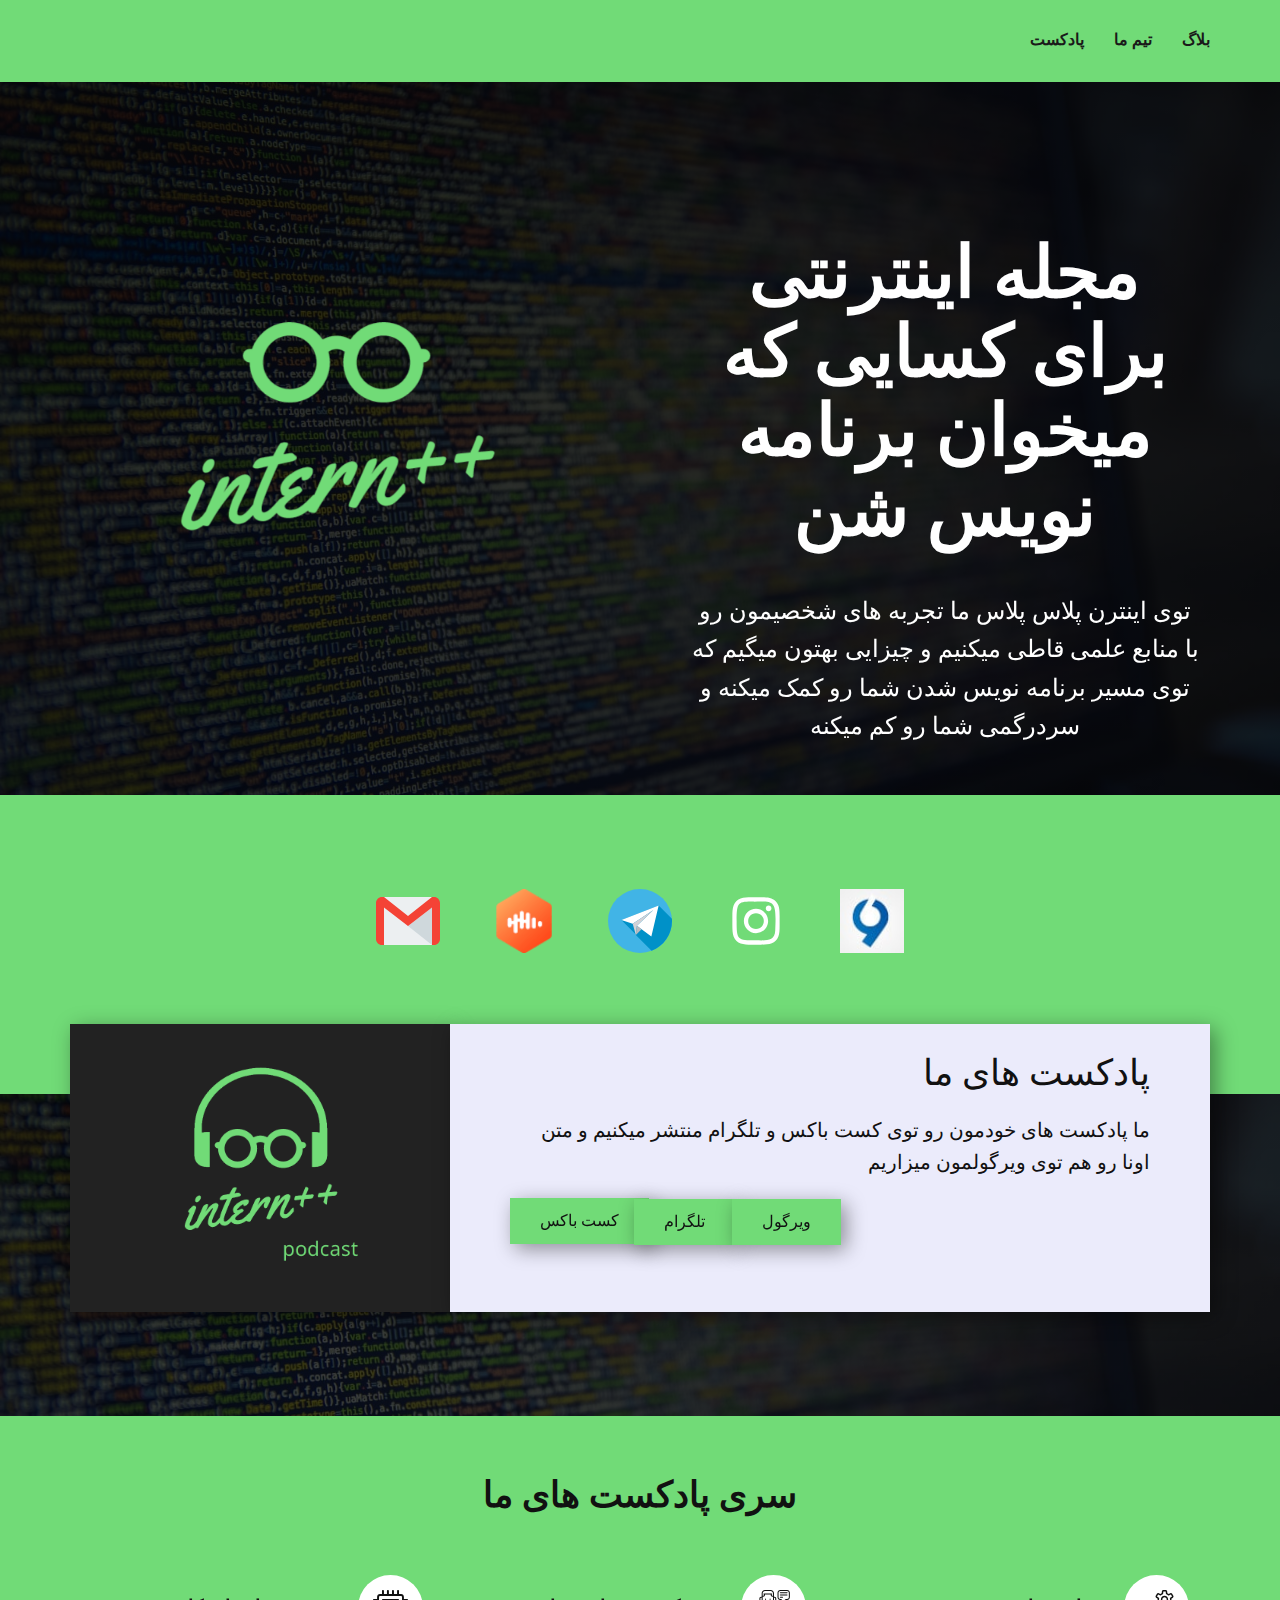
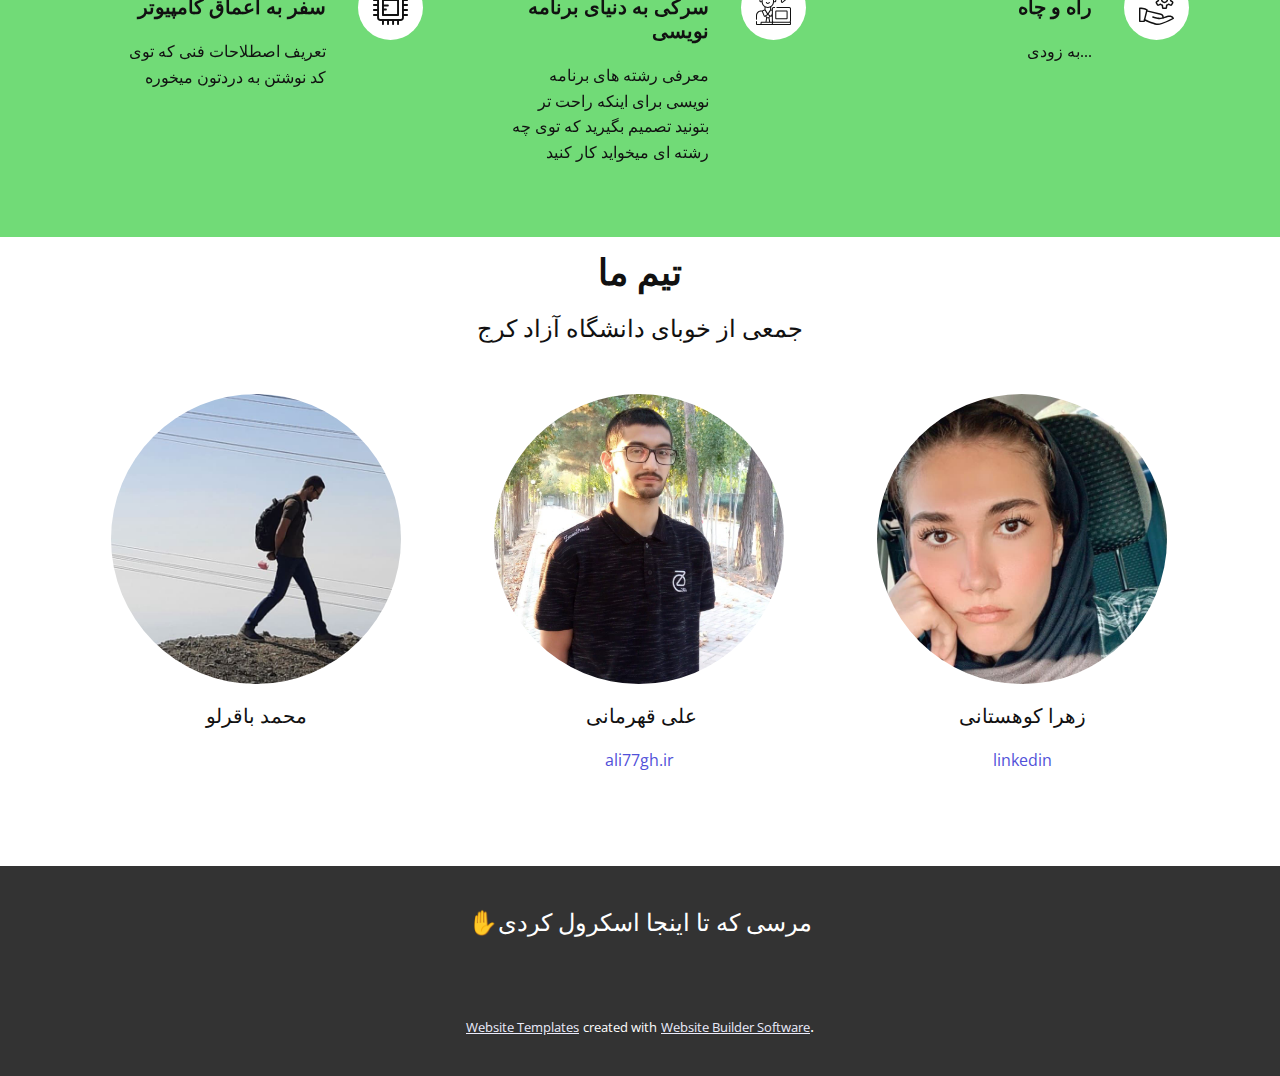
==== index.html @ 9836d505 "first commit" ====
<!DOCTYPE html>
<html style="font-size: 16px;">
  <head>
    <meta name="viewport" content="width=device-width, initial-scale=1.0">
    <meta charset="utf-8">
    <meta name="keywords" content="برنامه نویسی پادکست اموزش">
    <meta name="description" content="مجله ی اینترنتی برای کسایی که میخوان برنامه نویس شن">
    <meta name="page_type" content="np-template-header-footer-from-plugin">
    <title>اینترن پلاس پلاس</title>
    <link rel="stylesheet" href="nicepage.css" media="screen">
    <link href='https://cdn.fontcdn.ir/Font/Persian/Vazir/Vazir.css' rel='stylesheet' type='text/css'>
    <link rel="stylesheet" href="intern++-landing.css" media="screen">
    <script class="u-script" type="text/javascript" src="jquery-1.9.1.min.js" defer=""></script>
    <script class="u-script" type="text/javascript" src="nicepage.js" defer=""></script>
    <meta name="generator" content="Nicepage 3.0.9, nicepage.com">
    <link id="u-theme-google-font" rel="stylesheet" href="https://fonts.googleapis.com/css?family=Roboto:100,100i,300,300i,400,400i,500,500i,700,700i,900,900i|Open+Sans:300,300i,400,400i,600,600i,700,700i,800,800i">
    <link id="u-page-google-font" rel="stylesheet" href="https://fonts.googleapis.com/css?family=Asap+Condensed:400,400i,500,500i,600,600i,700,700i">
    
      <style>
      body {
        font-family: Vazir;
      }
      </style>
    
    
    
    
    <script type="application/ld+json">{
		"@context": "http://schema.org",
		"@type": "Organization",
		"name": "",
		"url": "index.html"
}</script>
    <meta property="og:title" content="اینترن پلاس پلاس">
    <meta property="og:type" content="website">
    <meta property="og:description" content="مجله ی اینترنتی برای کسایی که میخوان برنامه نویس شن">
    <meta name="theme-color" content="#5151d9">
    <link rel="canonical" href="index.html">
    <meta property="og:url" content="index.html">
  </head>
  <body data-home-page="https://website158667.nicepage.io/intern-landing.html?version=e493059e-fb8f-4095-b352-7b877d51bf7b" data-home-page-title="intern++ landing" class="u-body"><header class="u-clearfix u-custom-color-2 u-header u-sticky u-header" id="sec-f6bd"><div class="u-clearfix u-sheet u-sheet-1">
        <nav class="u-menu u-menu-dropdown u-menu-open-right u-offcanvas u-menu-1" data-responsive-from="SM">
          <div class="menu-collapse" style="font-size: 1rem; letter-spacing: 0px; font-weight: 700; text-transform: uppercase;">
            <a class="u-button-style u-custom-active-border-color u-custom-border u-custom-borders u-custom-hover-border-color u-custom-left-right-menu-spacing u-custom-padding-bottom u-custom-text-color u-custom-text-hover-color u-custom-top-bottom-menu-spacing u-nav-link u-text-active-black u-text-hover-palette-2-base" href="#" dideo-checked="true">
              <svg><use xlink:href="#menu-hamburger"></use></svg>
              <svg version="1.1" xmlns="http://www.w3.org/2000/svg" xmlns:xlink="http://www.w3.org/1999/xlink"><defs><symbol id="menu-hamburger" viewBox="0 0 16 16" style="width: 16px; height: 16px;"><rect y="1" width="16" height="2"></rect><rect y="7" width="16" height="2"></rect><rect y="13" width="16" height="2"></rect>
</symbol>
</defs></svg>
            </a>
          </div>
          <div class="u-custom-menu u-nav-container">
            <ul class="u-nav u-spacing-30 u-unstyled u-nav-1"><li class="u-nav-item"><a class="u-border-2 u-border-active-palette-1-base u-border-hover-palette-1-base u-border-no-left u-border-no-right u-border-no-top u-button-style u-nav-link u-text-active-black u-text-grey-90 u-text-hover-grey-90" href="/intern++-landing.html#sec-a0d5" data-page-id="158668" style="padding: 10px 0px; font-family: Vazir;" dideo-checked="true">پادکست</a>
</li><li class="u-nav-item"><a class="u-border-2 u-border-active-palette-1-base u-border-hover-palette-1-base u-border-no-left u-border-no-right u-border-no-top u-button-style u-nav-link u-text-active-black u-text-grey-90 u-text-hover-grey-90" href="/intern++-landing.html#sec-3fd9" data-page-id="158668" style="padding: 10px 0px; font-family: Vazir;" dideo-checked="true">تیم ما</a>
</li><li class="u-nav-item"><a class="u-border-2 u-border-active-palette-1-base u-border-hover-palette-1-base u-border-no-left u-border-no-right u-border-no-top u-button-style u-nav-link u-text-active-black u-text-grey-90 u-text-hover-grey-90" href="https://virgool.io/@intern_plus_plus" target="_blank" style="padding: 10px 0px; font-family: Vazir;" dideo-checked="true">بلاگ</a>
</li></ul>
          </div>
          <div class="u-custom-menu u-nav-container-collapse">
            <div class="u-black u-container-style u-inner-container-layout u-sidenav">
              <div class="u-sidenav-overflow">
                <div class="u-menu-close"></div>
                <ul class="u-align-center u-nav u-popupmenu-items u-unstyled u-nav-2"><li class="u-nav-item"><a class="u-button-style u-nav-link" href="/intern++-landing.html#sec-a0d5" data-page-id="158668" style="padding: 10px 0px;" dideo-checked="true">پادکست</a>
</li><li class="u-nav-item"><a class="u-button-style u-nav-link" href="/intern++-landing.html#sec-3fd9" data-page-id="158668" style="padding: 10px 0px;" dideo-checked="true">تیم ما</a>
</li><li class="u-nav-item"><a class="u-button-style u-nav-link" href="https://virgool.io/@intern_plus_plus" target="_blank" style="padding: 10px 0px;" dideo-checked="true">بلاگ</a>
</li></ul>
              </div>
            </div>
            <div class="u-black u-menu-overlay u-opacity u-opacity-20"></div>
          </div>
        </nav>
      </div></header>
    <section class="u-clearfix u-image u-shading u-section-1" id="carousel_3d4e" data-image-width="1600" data-image-height="1067">
      <div class="u-clearfix u-sheet u-valign-middle-xs u-sheet-1">
        <div class="u-clearfix u-expanded-width-xs u-layout-wrap u-layout-wrap-1">
          <div class="u-layout">
            <div class="u-layout-row">
              <div class="u-container-style u-layout-cell u-left-cell u-size-30 u-layout-cell-1" data-animation-name="fadeIn" data-animation-duration="1000" data-animation-delay="0" data-animation-direction="">
                <div class="u-container-layout u-valign-middle u-container-layout-1">
                  <img class="u-expand-resize u-image u-image-1" src="images/internplusplus_logo_transparent_no_mag.png" data-image-width="528" data-image-height="534" data-animation-name="fadeIn" data-animation-duration="1000" data-animation-delay="0" data-animation-direction="">
                </div>
              </div>
              <div class="u-container-style u-layout-cell u-right-cell u-size-30 u-layout-cell-2">
                <div class="u-container-layout u-container-layout-2">
                  <h1 class="u-align-center u-custom-font u-text u-text-body-alt-color u-text-1" data-animation-name="fadeIn" data-animation-duration="1000" data-animation-delay="250" data-animation-direction="">مجله اینترنتی برای کسایی که میخوان برنامه نویس شن</h1>
                  <p class="u-align-center u-text u-text-body-alt-color u-text-default u-text-2" style="font-family: Vazir;" data-animation-name="fadeIn" data-animation-duration="1000" data-animation-delay="500">توی اینترن پلاس پلاس ما تجربه های شخصیمون رو با منابع علمی قاطی میکنیم و چیزایی بهتون میگیم که توی مسیر برنامه نویس شدن شما رو کمک میکنه و سردرگمی شما رو کم میکنه</p>
                </div>
              </div>
            </div>
          </div>
        </div>
      </div>
    </section>
    <section class="u-align-center u-clearfix u-custom-color-2 u-section-2" id="sec-b0bd">
      <div class="u-clearfix u-sheet u-sheet-1">
        <div class="u-expanded-width-sm u-expanded-width-xs u-list u-repeater u-list-1">
          <div class="u-container-style u-list-item u-repeater-item">
            <div class="u-container-layout u-similar-container u-valign-middle-sm u-valign-middle-xl u-valign-middle-xs u-valign-top-lg u-valign-top-md u-container-layout-1"><span class="u-icon u-icon-circle u-text-palette-1-base u-icon-1" data-href="mailto:intern.maag@gmail.com"><svg class="u-svg-link" preserveAspectRatio="xMidYMin slice" viewBox="0 0 512 512" style=""><use xlink:href="#svg-d6bf"></use></svg><svg xmlns="http://www.w3.org/2000/svg" xmlns:xlink="http://www.w3.org/1999/xlink" version="1.1" xml:space="preserve" class="u-svg-content" viewBox="0 0 512 512" x="0px" y="0px" id="svg-d6bf" style="enable-background:new 0 0 512 512;"><rect x="64" y="64" style="fill:#ECEFF1;" width="384" height="384"></rect><polygon style="fill:#CFD8DC;" points="256,296.384 448,448 448,148.672 "></polygon><path style="fill:#F44336;" d="M464,64h-16L256,215.616L64,64H48C21.504,64,0,85.504,0,112v288c0,26.496,21.504,48,48,48h16V148.672  l192,147.68L448,148.64V448h16c26.496,0,48-21.504,48-48V112C512,85.504,490.496,64,464,64z"></path></svg></span>
            </div>
          </div>
          <div class="u-container-style u-list-item u-repeater-item">
            <div class="u-container-layout u-similar-container u-valign-middle-sm u-valign-middle-xl u-valign-middle-xs u-valign-top-lg u-valign-top-md u-container-layout-2"><span class="u-file-icon u-icon u-icon-circle u-text-palette-1-base u-icon-2" data-href="https://castbox.fm/channel/id2716424" data-target="_blank"><img src="images/castbox_150.png" alt=""></span>
            </div>
          </div>
          <div class="u-container-style u-list-item u-repeater-item">
            <div class="u-container-layout u-similar-container u-valign-middle-sm u-valign-middle-xl u-valign-middle-xs u-valign-top-lg u-valign-top-md u-container-layout-3"><span class="u-icon u-icon-circle u-text-palette-1-base u-icon-3" data-href="https://t.me/intern_plus_plus" data-target="_blank"><svg class="u-svg-link" preserveAspectRatio="xMidYMin slice" viewBox="0 0 512 512" style=""><use xlink:href="#svg-1758"></use></svg><svg xmlns="http://www.w3.org/2000/svg" xmlns:xlink="http://www.w3.org/1999/xlink" version="1.1" xml:space="preserve" class="u-svg-content" viewBox="0 0 512 512" x="0px" y="0px" id="svg-1758" style="enable-background:new 0 0 512 512;"><circle style="fill:#41B4E6;" cx="255.997" cy="256" r="255.997"></circle><path style="fill:#0091C8;" d="M512,256.003c0-6.238-0.235-12.419-0.673-18.546L405.228,131.36L106.772,248.759l114.191,114.192  l1.498,5.392l1.939-1.955l0.008,0.008l-1.947,1.947L348.778,494.66C444.298,457.5,512,364.663,512,256.003z"></path><polygon style="fill:#FFFFFF;" points="231.138,293.3 346.829,380.647 405.228,131.36 106.771,248.759 197.588,278.84   363.331,167.664 "></polygon><polygon style="fill:#D2D2D7;" points="197.588,278.84 222.461,368.344 231.138,293.3 363.331,167.664 "></polygon><polygon style="fill:#B9B9BE;" points="268.738,321.688 222.461,368.344 231.138,293.3 "></polygon></svg></span>
            </div>
          </div>
          <div class="u-container-style u-list-item u-repeater-item">
            <div class="u-container-layout u-similar-container u-valign-middle-sm u-valign-middle-xl u-valign-middle-xs u-valign-top-lg u-valign-top-md u-container-layout-4"><span class="u-icon u-icon-circle u-text-palette-1-base u-icon-4" data-href="https://instagram.com/intern.plus.plus" data-target="_blank"><svg class="u-svg-link" preserveAspectRatio="xMidYMin slice" viewBox="0 0 24 24" style=""><use xlink:href="#svg-8e91"></use></svg><svg xmlns="http://www.w3.org/2000/svg" xmlns:xlink="http://www.w3.org/1999/xlink" version="1.1" xml:space="preserve" class="u-svg-content" viewBox="0 0 24 24" id="svg-8e91"><linearGradient id="SVGID_1_" gradientTransform="matrix(0 -1.982 -1.844 0 -132.522 -51.077)" gradientUnits="userSpaceOnUse" x1="-37.106" x2="-26.555" y1="-72.705" y2="-84.047"><stop offset="0" stop-color="#fd5"></stop><stop offset=".5" stop-color="#ff543e"></stop><stop offset="1" stop-color="#c837ab"></stop>
</linearGradient><path d="m1.5 1.633c-1.886 1.959-1.5 4.04-1.5 10.362 0 5.25-.916 10.513 3.878 11.752 1.497.385 14.761.385 16.256-.002 1.996-.515 3.62-2.134 3.842-4.957.031-.394.031-13.185-.001-13.587-.236-3.007-2.087-4.74-4.526-5.091-.559-.081-.671-.105-3.539-.11-10.173.005-12.403-.448-14.41 1.633z" fill="url(images/4.gif)"></path><path d="m11.998 3.139c-3.631 0-7.079-.323-8.396 3.057-.544 1.396-.465 3.209-.465 5.805 0 2.278-.073 4.419.465 5.804 1.314 3.382 4.79 3.058 8.394 3.058 3.477 0 7.062.362 8.395-3.058.545-1.41.465-3.196.465-5.804 0-3.462.191-5.697-1.488-7.375-1.7-1.7-3.999-1.487-7.374-1.487zm-.794 1.597c7.574-.012 8.538-.854 8.006 10.843-.189 4.137-3.339 3.683-7.211 3.683-7.06 0-7.263-.202-7.263-7.265 0-7.145.56-7.257 6.468-7.263zm5.524 1.471c-.587 0-1.063.476-1.063 1.063s.476 1.063 1.063 1.063 1.063-.476 1.063-1.063-.476-1.063-1.063-1.063zm-4.73 1.243c-2.513 0-4.55 2.038-4.55 4.551s2.037 4.55 4.55 4.55 4.549-2.037 4.549-4.55-2.036-4.551-4.549-4.551zm0 1.597c3.905 0 3.91 5.908 0 5.908-3.904 0-3.91-5.908 0-5.908z" fill="#fff"></path></svg></span>
            </div>
          </div>
          <div class="u-container-style u-list-item u-repeater-item">
            <div class="u-container-layout u-similar-container u-valign-middle-sm u-valign-middle-xl u-valign-middle-xs u-valign-top-lg u-valign-top-md u-container-layout-5"><span class="u-file-icon u-icon u-icon-circle u-text-palette-1-base u-icon-5" data-href="https://virgool.io/@intern_plus_plus" data-target="_blank"><img src="images/virgool_150.jpeg" alt=""></span>
            </div>
          </div>
        </div>
      </div>
    </section>
    <section class="u-align-center u-clearfix u-image u-shading u-section-3" id="sec-a0d5" data-image-width="1600" data-image-height="1067">
      <div class="u-clearfix u-sheet u-sheet-1">
        <div class="u-clearfix u-expanded-width u-gutter-0 u-layout-wrap u-layout-wrap-1">
          <div class="u-layout">
            <div class="u-layout-row">
              <div class="u-container-style u-image u-layout-cell u-left-cell u-size-20 u-image-1" src="" data-image-width="1000" data-image-height="1000">
                <div class="u-container-layout u-valign-middle u-container-layout-1"></div>
              </div>
              <div class="u-align-right u-container-style u-layout-cell u-palette-1-light-3 u-right-cell u-size-40 u-layout-cell-2">
                <div class="u-container-layout u-valign-bottom-lg u-valign-bottom-md u-valign-bottom-sm u-valign-bottom-xs u-container-layout-2">
                  <h2 class="u-text u-text-1" style="font-family: Vazir;">پادکست های ما</h2>
                  <p class="u-text u-text-2" style="font-family: Vazir;">ما پادکست های خودمون رو توی کست باکس و تلگرام منتشر میکنیم و متن اونا رو هم توی ویرگولمون میزاریم</p>
                  <a href="https://castbox.fm/channel/id2716424" class="u-btn u-button-style u-custom-color-2 u-btn-1" data-animation-name="rotateIn" data-animation-duration="1000" data-animation-delay="1000" data-animation-direction="" target="_blank" style="font-family: Vazir;">کست باکس</a>
                  <a href="https://t.me/intern_plus_plus" class="u-btn u-button-style u-custom-color-2 u-btn-2" data-animation-name="rotateIn" data-animation-duration="1000" data-animation-delay="500" data-animation-direction="" style="font-family: Vazir;">تلگرام</a>
                  <a href="https://virgool.io/@intern_plus_plus" class="u-btn u-button-style u-custom-color-2 u-btn-3" data-animation-name="rotateIn" data-animation-duration="1000" data-animation-delay="0" data-animation-direction="" style="font-family: Vazir;">ویرگول</a>
                </div>
              </div>
            </div>
          </div>
        </div>
      </div>
    </section>
    <section class="u-align-center u-clearfix u-custom-color-2 u-section-4" id="sec-20bf">
      <div class="u-clearfix u-sheet u-sheet-1">
        <h2 class="u-text u-text-default u-text-1" style="font-family: Vazir;">سری پادکست های ما</h2>
        <div class="u-expanded-width u-list u-repeater u-list-1">
          <div class="u-container-style u-list-item u-repeater-item u-list-item-1" data-animation-name="jackInTheBox" data-animation-duration="1000" data-animation-delay="0" data-animation-direction="">
            <div class="u-container-layout u-similar-container u-valign-top u-container-layout-1"><span class="u-icon u-icon-circle u-spacing-15 u-white u-icon-1"><svg class="u-svg-link" preserveAspectRatio="xMidYMin slice" viewBox="0 0 504.986 504.986" style=""><use xlink:href="#svg-f885"></use></svg><svg xmlns="http://www.w3.org/2000/svg" xmlns:xlink="http://www.w3.org/1999/xlink" version="1.1" xml:space="preserve" class="u-svg-content" viewBox="0 0 504.986 504.986" x="0px" y="0px" id="svg-f885" style="enable-background:new 0 0 504.986 504.986;"><g><g><path d="M361.206,129.753H143.781c-7.715,0-14.027,6.312-14.027,14.027v217.425c0,7.715,6.312,14.027,14.027,14.027h217.425    c7.715,0,14.027-6.312,14.027-14.027V143.781C375.233,136.066,368.921,129.753,361.206,129.753z M347.178,347.178h-189.37v-52.603    h28.055c7.715,0,14.027-6.312,14.027-14.027c0-7.715-6.312-14.027-14.027-14.027h-28.055v-28.055h56.11    c7.715,0,14.027-6.312,14.027-14.027c0-7.715-6.312-14.027-14.027-14.027h-56.11v-52.603h189.37V347.178z"></path>
</g>
</g><g><g><path d="M504.986,216.022c0-7.715-6.312-14.027-14.027-14.027h-44.888v-44.186h44.888c7.715,0,14.027-6.312,14.027-14.027    s-6.312-14.027-14.027-14.027h-44.888V99.595c0-22.444-18.236-40.679-40.679-40.679h-30.159V14.027    C375.233,6.312,368.921,0,361.206,0c-7.715,0-14.027,6.312-14.027,14.027v44.888H302.29V14.027C302.29,6.312,295.978,0,288.263,0    c-7.715,0-14.027,6.312-14.027,14.027v44.888h-44.888V14.027C229.348,6.312,223.036,0,215.321,0    c-7.715,0-14.027,6.312-14.027,14.027v44.888h-43.485V14.027C157.808,6.312,151.496,0,143.781,0s-14.027,6.312-14.027,14.027    v44.888H99.595c-22.444,0-40.679,18.236-40.679,40.679v30.159H14.027C6.312,129.753,0,136.066,0,143.781    s6.312,14.027,14.027,14.027h44.888v44.888H14.027C6.312,202.696,0,209.008,0,216.723c0,7.715,6.312,14.027,14.027,14.027h44.888    v44.888H14.027C6.312,275.638,0,281.951,0,289.666c0,7.715,6.312,14.027,14.027,14.027h44.888v43.485H14.027    C6.312,347.178,0,353.49,0,361.206c0,7.715,6.312,14.027,14.027,14.027h44.888v30.159c0,22.444,18.236,40.679,40.679,40.679    h30.159v44.888c0,7.715,6.312,14.027,14.027,14.027s14.027-6.312,14.027-14.027v-44.888h44.888v44.888    c0,7.715,6.312,14.027,14.027,14.027c7.715,0,14.027-6.312,14.027-14.027v-44.888h44.888v44.888    c0,7.715,6.312,14.027,14.027,14.027c7.715,0,14.027-6.312,14.027-14.027v-44.888h43.485v44.888    c0,7.715,6.312,14.027,14.027,14.027c7.715,0,14.027-6.312,14.027-14.027v-44.888h30.159c22.444,0,40.679-18.236,40.679-40.679    v-30.159h44.888c7.715,0,14.027-6.312,14.027-14.027c0-7.715-6.312-14.027-14.027-14.027h-44.888V302.29h44.888    c7.715,0,14.027-6.312,14.027-14.027c0-7.715-6.312-14.027-14.027-14.027h-44.888v-44.888h44.888v0.701    C498.674,230.049,504.986,223.737,504.986,216.022z M418.718,405.392h-0.701c0,7.014-5.611,12.625-12.625,12.625H99.595    c-7.014,0-12.625-5.611-12.625-12.625V99.595c0-7.014,5.611-12.625,12.625-12.625h306.499c7.014,0,12.625,5.611,12.625,12.625    V405.392z"></path>
</g>
</g></svg>
            
            
          </span>
              <div class="u-align-right u-container-style u-group u-group-1">
                <div class="u-container-layout u-container-layout-2">
                  <h5 class="u-text u-text-2" style="font-family: Vazir;">سفر به اعماق کامپیوتر</h5>
                  <p class="u-text u-text-3" style="font-family: Vazir;">تعریف اصطلاحات فنی که توی کد نوشتن به دردتون میخوره</p>
                </div>
              </div>
            </div>
          </div>
          <div class="u-container-style u-list-item u-repeater-item u-list-item-2" data-animation-name="jackInTheBox" data-animation-duration="1000" data-animation-delay="0" data-animation-direction="">
            <div class="u-container-layout u-similar-container u-valign-top u-container-layout-3"><span class="u-icon u-icon-circle u-spacing-15 u-white u-icon-2"><svg class="u-svg-link" preserveAspectRatio="xMidYMin slice" viewBox="0 0 512 512" style=""><use xlink:href="#svg-b279"></use></svg><svg xmlns="http://www.w3.org/2000/svg" xmlns:xlink="http://www.w3.org/1999/xlink" version="1.1" xml:space="preserve" class="u-svg-content" viewBox="0 0 512 512" id="svg-b279"><g><path d="m147.493 140.033v-8.282c0-4.143-3.358-7.5-7.5-7.5s-7.5 3.357-7.5 7.5v8.282c0 4.143 3.358 7.5 7.5 7.5s7.5-3.357 7.5-7.5z"></path><path d="m206.242 147.533c4.142 0 7.5-3.357 7.5-7.5v-8.282c0-4.143-3.358-7.5-7.5-7.5s-7.5 3.357-7.5 7.5v8.282c0 4.143 3.358 7.5 7.5 7.5z"></path><path d="m201.126 187.28c2.074-3.586.849-8.174-2.736-10.248-3.585-2.071-8.174-.85-10.248 2.736-3.096 5.352-8.854 8.677-15.025 8.677-6.172 0-11.93-3.325-15.027-8.679-2.074-3.586-6.661-4.81-10.247-2.737-3.586 2.074-4.811 6.662-2.737 10.247 5.769 9.974 16.502 16.169 28.011 16.169s22.241-6.194 28.009-16.165z"></path><path d="m512 272.566c0-13.271-10.794-24.066-24.062-24.066h-183.92c-4.142 0-7.5 3.357-7.5 7.5s3.358 7.5 7.5 7.5h183.92c4.997 0 9.062 4.067 9.062 9.066v182.226c0 5-4.065 9.067-9.062 9.067h-231.868c-4.997 0-9.062-4.067-9.062-9.067v-182.226c0-4.999 4.066-9.066 9.062-9.066h17.947c4.142 0 7.5-3.357 7.5-7.5s-3.358-7.5-7.5-7.5h-17.947c-13.268 0-24.062 10.796-24.062 24.066v15.485l-9.985-3.996v-34.978c22.916-14.823 38.723-39.737 41.091-68.407h9.376c13.268 0 24.062-10.796 24.062-24.066v-33.135c0-13.271-10.794-24.067-24.062-24.067h-9.062v-50.485c0-26.973-21.939-48.917-48.905-48.917h-82.809c-26.967 0-48.906 21.944-48.906 48.917v50.484h-9.062c-13.268 0-24.062 10.796-24.062 24.066v33.134c0 13.271 10.794 24.067 24.062 24.067h9.377c2.367 28.669 18.173 53.584 41.089 68.407v34.979l-35.35 14.147-15.118.002c-40.662.001-73.744 33.091-73.744 73.764v57.739c0 4.143 3.358 7.5 7.5 7.5s7.5-3.357 7.5-7.5v-57.739c0-32.402 26.353-58.763 58.745-58.763l11.484-.001 27.449 68.638c1.775 4.437 5.41 7.795 9.973 9.212 1.544.479 3.126.716 4.698.716 3.073 0 6.106-.903 8.736-2.656l1.525-1.017 11.095 18.496-9.542 57.268h-56.993c-8.702 0-15.781 7.08-15.781 15.783v16.566c0 .267.027.527.04.791h-50.648c-.431 0-.781-.352-.781-.783v-36.511c0-4.143-3.358-7.5-7.5-7.5s-7.5 3.357-7.5 7.5v36.511c0 8.703 7.079 15.783 15.781 15.783l480.719-.008c8.547 0 15.5-6.953 15.5-15.5v-17.133c0-4.18-1.671-7.972-4.37-10.763 2.749-3.911 4.37-8.671 4.37-13.805zm-304.926 191.293-9.542-57.268 11.095-18.495 1.524 1.016c2.63 1.753 5.663 2.656 8.736 2.656 1.571 0 3.154-.236 4.698-.716 3.495-1.085 6.437-3.316 8.424-6.292v70.031c0 3.207.635 6.267 1.779 9.067h-26.714zm24.934-118.544-12.379 30.955c-.034.086-.139.347-.494.457-.355.112-.587-.045-.663-.096l-35.136-23.429 34.225-54.777 14.448 5.781v41.109zm40.482-230.913c4.997 0 9.062 4.067 9.062 9.067v33.135c0 4.999-4.065 9.066-9.062 9.066h-9.062v-51.268zm-140.776-99.402h82.809c18.695 0 33.905 15.215 33.905 33.917v33.917h-9.061c-4.997 0-9.062-4.067-9.062-9.066v-9.068h.783c4.142 0 7.5-3.357 7.5-7.5s-3.358-7.5-7.5-7.5h-115.937c-4.142 0-7.5 3.357-7.5 7.5s3.358 7.5 7.5 7.5h.78v9.067c0 4.999-4.065 9.066-9.062 9.066h-9.06v-33.917c-.001-18.701 15.209-33.916 33.905-33.916zm-67.03 141.602v-33.134c0-4.999 4.065-9.066 9.062-9.066h9.062v51.268h-9.063c-4.995-.001-9.061-4.068-9.061-9.068zm33.125 16.568-.001-75.336h9.06c13.268 0 24.062-10.796 24.062-24.066v-9.068h84.372v9.067c0 13.271 10.795 24.066 24.062 24.066h9.061v75.336c0 41.538-33.784 75.332-75.309 75.332s-75.307-33.793-75.307-75.331zm75.309 90.332c11.986 0 23.43-2.353 33.905-6.613v30.094l-33.905 54.267-33.906-54.268v-30.093c10.475 4.259 21.92 6.613 33.906 6.613zm-46.018 113.226c-.355-.11-.46-.371-.494-.457l-26.551-66.392 28.62-11.453 34.224 54.777-35.136 23.429c-.076.051-.307.207-.663.096zm46.018-12.31 23.015 15.347-10.699 17.836h-24.63l-10.699-17.837zm-10.208 48.183h20.417l8.54 51.259h-37.498zm-81.522 67.042c0-.432.351-.783.781-.783h149.864c-.005.167-.025.331-.025.5v17.133c0 .169.02.333.025.5h-149.863c-.431 0-.781-.352-.781-.783v-16.567zm415.612 16.849c0 .275-.224.5-.5.5h-240.43-8.562c-.276 0-.5-.225-.5-.5v-17.133c0-.275.224-.5.5-.5h8.562 231.868 8.562c.276 0 .5.225.5.5z"></path><path d="m281.694 413.666c0 8.547 6.953 15.5 15.5 15.5h149.62c8.547 0 15.5-6.953 15.5-15.5v-99.966c0-8.547-6.953-15.5-15.5-15.5h-149.62c-8.547 0-15.5 6.953-15.5 15.5zm15-99.966c0-.275.224-.5.5-.5h149.62c.276 0 .5.225.5.5v99.966c0 .275-.224.5-.5.5h-149.62c-.276 0-.5-.225-.5-.5z"></path><path d="m355.442 147.533h8.281c.431 0 .781.352.781.783v24.851c0 6.018 3.343 11.427 8.726 14.117 2.251 1.126 4.668 1.68 7.071 1.68 3.341 0 6.655-1.072 9.454-3.172l50.792-38.105c.133-.1.298-.154.465-.154h13.802c22.4 0 40.624-18.228 40.624-40.633v-66.266c0-22.405-18.224-40.634-40.624-40.634h-99.372c-22.4 0-40.624 18.229-40.624 40.634v66.266c0 22.406 18.224 40.633 40.624 40.633zm-25.624-106.899c0-14.135 11.495-25.634 25.624-25.634h99.372c14.129 0 25.624 11.499 25.624 25.634v66.266c0 14.134-11.495 25.633-25.624 25.633h-13.802c-3.395 0-6.758 1.122-9.469 3.158l-50.79 38.102c-.125.094-.386.288-.816.073-.433-.216-.433-.543-.433-.7v-24.852c-.001-8.702-7.081-15.782-15.781-15.782h-8.281c-14.129 0-25.624-11.499-25.624-25.633z"></path><path d="m355.442 48.134h99.372c4.142 0 7.5-3.357 7.5-7.5s-3.358-7.5-7.5-7.5h-99.372c-4.142 0-7.5 3.357-7.5 7.5s3.358 7.5 7.5 7.5z"></path><path d="m355.442 81.267h99.372c4.142 0 7.5-3.357 7.5-7.5s-3.358-7.5-7.5-7.5h-99.372c-4.142 0-7.5 3.357-7.5 7.5s3.358 7.5 7.5 7.5z"></path><path d="m355.442 114.4h33.124c4.142 0 7.5-3.357 7.5-7.5s-3.358-7.5-7.5-7.5h-33.124c-4.142 0-7.5 3.357-7.5 7.5s3.358 7.5 7.5 7.5z"></path>
</g></svg>
            
            
          </span>
              <div class="u-align-right u-container-style u-group u-video-cover u-group-2">
                <div class="u-container-layout u-container-layout-4">
                  <h5 class="u-text u-text-default u-text-4" style="font-family: Vazir;">سرکی به دنیای برنامه نویسی</h5>
                  <p class="u-text u-text-default u-text-5" style="font-family: Vazir;">معرفی رشته های برنامه نویسی برای اینکه راحت تر بتونید تصمیم بگیرید که توی چه رشته ای میخواید کار کنید</p>
                </div>
              </div>
            </div>
          </div>
          <div class="u-container-style u-list-item u-repeater-item u-list-item-3" data-animation-name="jackInTheBox" data-animation-duration="1000" data-animation-delay="0" data-animation-direction="">
            <div class="u-container-layout u-similar-container u-valign-top u-container-layout-5"><span class="u-icon u-icon-circle u-spacing-15 u-white u-icon-3"><svg class="u-svg-link" preserveAspectRatio="xMidYMin slice" viewBox="0 0 24 24" style=""><use xlink:href="#svg-15c2"></use></svg><svg xmlns="http://www.w3.org/2000/svg" xmlns:xlink="http://www.w3.org/1999/xlink" version="1.1" xml:space="preserve" class="u-svg-content" viewBox="0 0 24 24" id="svg-15c2"><g><path d="m3.5 22h-3c-.276 0-.5-.224-.5-.5v-9c0-.276.224-.5.5-.5 3.401 0 5.198 1.146 5.273 1.195.179.117.264.334.211.542l-2 7.886c-.055.222-.255.377-.484.377zm-2.5-1h2.111l1.808-7.13c-.562-.27-1.888-.786-3.919-.861z"></path>
</g><g><path d="m13 24c-2.356 0-6.922-1.985-9.433-3.168-.25-.118-.357-.416-.239-.665.117-.25.417-.358.665-.239 4.145 1.952 7.428 3.072 9.007 3.072 2.433 0 8.165-2.857 9.814-3.707-.26-.339-.797-.793-1.814-.793-.923 0-2.093.37-3.225.727-1.203.38-2.448.773-3.525.773-2.064 0-4.806-.988-4.921-1.03-.26-.094-.394-.381-.299-.641.094-.259.38-.392.641-.299.026.01 2.692.97 4.579.97.923 0 2.093-.37 3.225-.727 1.203-.38 2.448-.773 3.525-.773 2.334 0 2.949 1.767 2.975 1.842.077.231-.024.485-.239.6-.311.165-7.646 4.058-10.736 4.058z"></path>
</g><g><path d="m16.5 19.59c-.276 0-.5-.224-.5-.5v-.5c0-.698-.471-1.296-1.144-1.453l-9.653-2.331c-.269-.064-.434-.335-.369-.603s.333-.436.604-.369l9.649 2.33c1.125.262 1.913 1.26 1.913 2.426v.5c0 .276-.224.5-.5.5z"></path>
</g><g><g><path d="m17.5 9c-1.379 0-2.5-1.122-2.5-2.5s1.121-2.5 2.5-2.5 2.5 1.122 2.5 2.5-1.121 2.5-2.5 2.5zm0-4c-.827 0-1.5.673-1.5 1.5s.673 1.5 1.5 1.5 1.5-.673 1.5-1.5-.673-1.5-1.5-1.5z"></path>
</g><g><path d="m18.298 13h-1.596c-.516 0-.943-.387-.994-.901l-.128-1.271c-.303-.135-.592-.303-.865-.503l-1.167.527c-.473.213-1.021.035-1.278-.411l-.797-1.381c-.259-.446-.138-1.01.281-1.312l1.03-.74c-.019-.155-.034-.328-.034-.508s.015-.353.034-.507l-1.03-.74c-.419-.302-.54-.867-.281-1.313l.797-1.38c.258-.448.809-.624 1.277-.412l1.168.528c.273-.2.562-.368.865-.503l.128-1.273c.051-.513.479-.9.994-.9h1.596c.516 0 .943.387.994.901l.128 1.271c.303.135.593.304.865.503l1.167-.527c.474-.212 1.021-.035 1.278.411l.797 1.381c.259.446.138 1.01-.281 1.312l-1.03.74c.019.155.034.328.034.508s-.015.353-.034.507l1.03.74c.419.302.54.867.281 1.313l-.797 1.38c-.259.447-.811.622-1.277.412l-1.168-.528c-.273.2-.562.368-.865.503l-.128 1.273c-.051.513-.479.9-.994.9zm-3.513-3.755c.115 0 .229.04.321.117.339.284.714.501 1.113.647.18.066.307.229.325.42l.158 1.571h1.596l.157-1.571c.019-.191.146-.354.325-.42.399-.146.774-.364 1.113-.647.147-.123.351-.151.527-.072l1.443.652.798-1.381-1.278-.918c-.155-.112-.233-.304-.2-.493.038-.213.067-.427.067-.65s-.029-.437-.066-.648c-.033-.189.045-.38.2-.493l1.278-.918-.797-1.381-1.444.651c-.177.079-.38.05-.527-.072-.338-.284-.713-.501-1.113-.647-.18-.066-.307-.229-.325-.42l-.158-1.572h-1.596l-.157 1.571c-.019.191-.146.354-.325.42-.399.146-.774.364-1.113.647-.147.123-.35.151-.527.072l-1.443-.652-.799 1.382 1.278.918c.155.112.233.304.2.493-.037.212-.066.426-.066.649s.029.437.066.648c.033.189-.045.38-.2.493l-1.278.919.797 1.381 1.444-.651c.067-.031.137-.045.206-.045z"></path>
</g>
</g></svg>
            
            
          </span>
              <div class="u-align-right u-container-style u-group u-video-cover u-group-3">
                <div class="u-container-layout u-container-layout-6">
                  <h5 class="u-text u-text-default u-text-6" style="font-family: Vazir;">راه و چاه</h5>
                  <p class="u-text u-text-default u-text-7" style="font-family: Vazir;">به زودی...</p>
                </div>
              </div>
            </div>
          </div>
        </div>
      </div>
    </section>
    <section class="u-clearfix u-section-5" id="sec-3fd9">
      <div class="u-clearfix u-sheet u-valign-middle u-sheet-1">
        <h3 class="u-text u-text-default u-text-1" style="font-family: Vazir;">تیم ما</h3>
        <h4 class="u-text u-text-default u-text-2" style="font-family: Vazir;">جمعی از خوبای دانشگاه آزاد کرج</h4>
        <div class="u-list u-repeater u-list-1">
          <div class="u-align-center u-container-style u-list-item u-repeater-item">
            <div class="u-container-layout u-similar-container u-valign-top u-container-layout-1">
              <div alt="" class="u-image u-image-circle u-image-1" src="" data-image-width="640" data-image-height="640" data-animation-name="rotateIn" data-animation-duration="1000" data-animation-delay="0" data-animation-direction=""></div>
              <h5 class="u-align-center-lg u-align-center-md u-align-center-sm u-align-center-xs u-text u-text-3" style="font-family: Vazir;">محمد باقرلو</h5>
              <p class="u-align-center-lg u-align-center-md u-align-center-sm u-align-center-xs u-text u-text-4"></p>
            </div>
          </div>
          <div class="u-align-center u-container-style u-list-item u-repeater-item">
            <div class="u-container-layout u-similar-container u-valign-top u-container-layout-2">
              <div alt="" class="u-image u-image-circle u-image-2" src="" data-image-width="960" data-image-height="1280" data-animation-name="rotateIn" data-animation-duration="1000" data-animation-delay="0" data-animation-direction=""></div>
              <h5 class="u-text u-text-5" style="font-family: Vazir;">&nbsp;علی قهرمانی</h5>
              <p class="u-text u-text-6">
                <a href="https://ali77gh.ir" class="u-active-none u-border-none u-btn u-button-link u-button-style u-hover-none u-none u-text-palette-1-base u-btn-1" dideo-checked="true">ali77gh.ir</a>
                <br>
              </p>
            </div>
          </div>
          <div class="u-align-center u-container-style u-list-item u-repeater-item">
            <div class="u-container-layout u-similar-container u-valign-top u-container-layout-3">
              <div alt="" class="u-image u-image-circle u-image-3" src="" data-image-width="640" data-image-height="640" data-animation-name="rotateIn" data-animation-duration="1000" data-animation-delay="0" data-animation-direction=""></div>
              <h5 class="u-text u-text-7" style="font-family: Vazir;">زهرا کوهستانی</h5>
              <p class="u-text u-text-8">
                <a href="https://www.linkedin.com/in/zahra-koohestani-0352841b7/" class="u-active-none u-border-none u-btn u-button-link u-button-style u-hover-none u-none u-text-palette-1-base u-btn-2" dideo-checked="true">linkedin</a>
              </p>
            </div>
          </div>
        </div>
      </div>
    </section>
    
    
    <footer class="u-align-center u-clearfix u-footer u-grey-80 u-footer" id="sec-5728"><div class="u-clearfix u-sheet u-valign-middle u-sheet-1">
        <p class="u-small-text u-text u-text-variant u-text-1">✋مرسی که تا اینجا اسکرول کردی</p>
      </div></footer>
    <section class="u-backlink u-clearfix u-grey-80">
      <a class="u-link" href="https://nicepage.com/website-templates" target="_blank">
        <span>Website Templates</span>
      </a>
      <p class="u-text">
        <span>created with</span>
      </p>
      <a class="u-link" href="https://nicepage.com/" target="_blank">
        <span>Website Builder Software</span>
      </a>. 
    </section>
  </body>
</html>
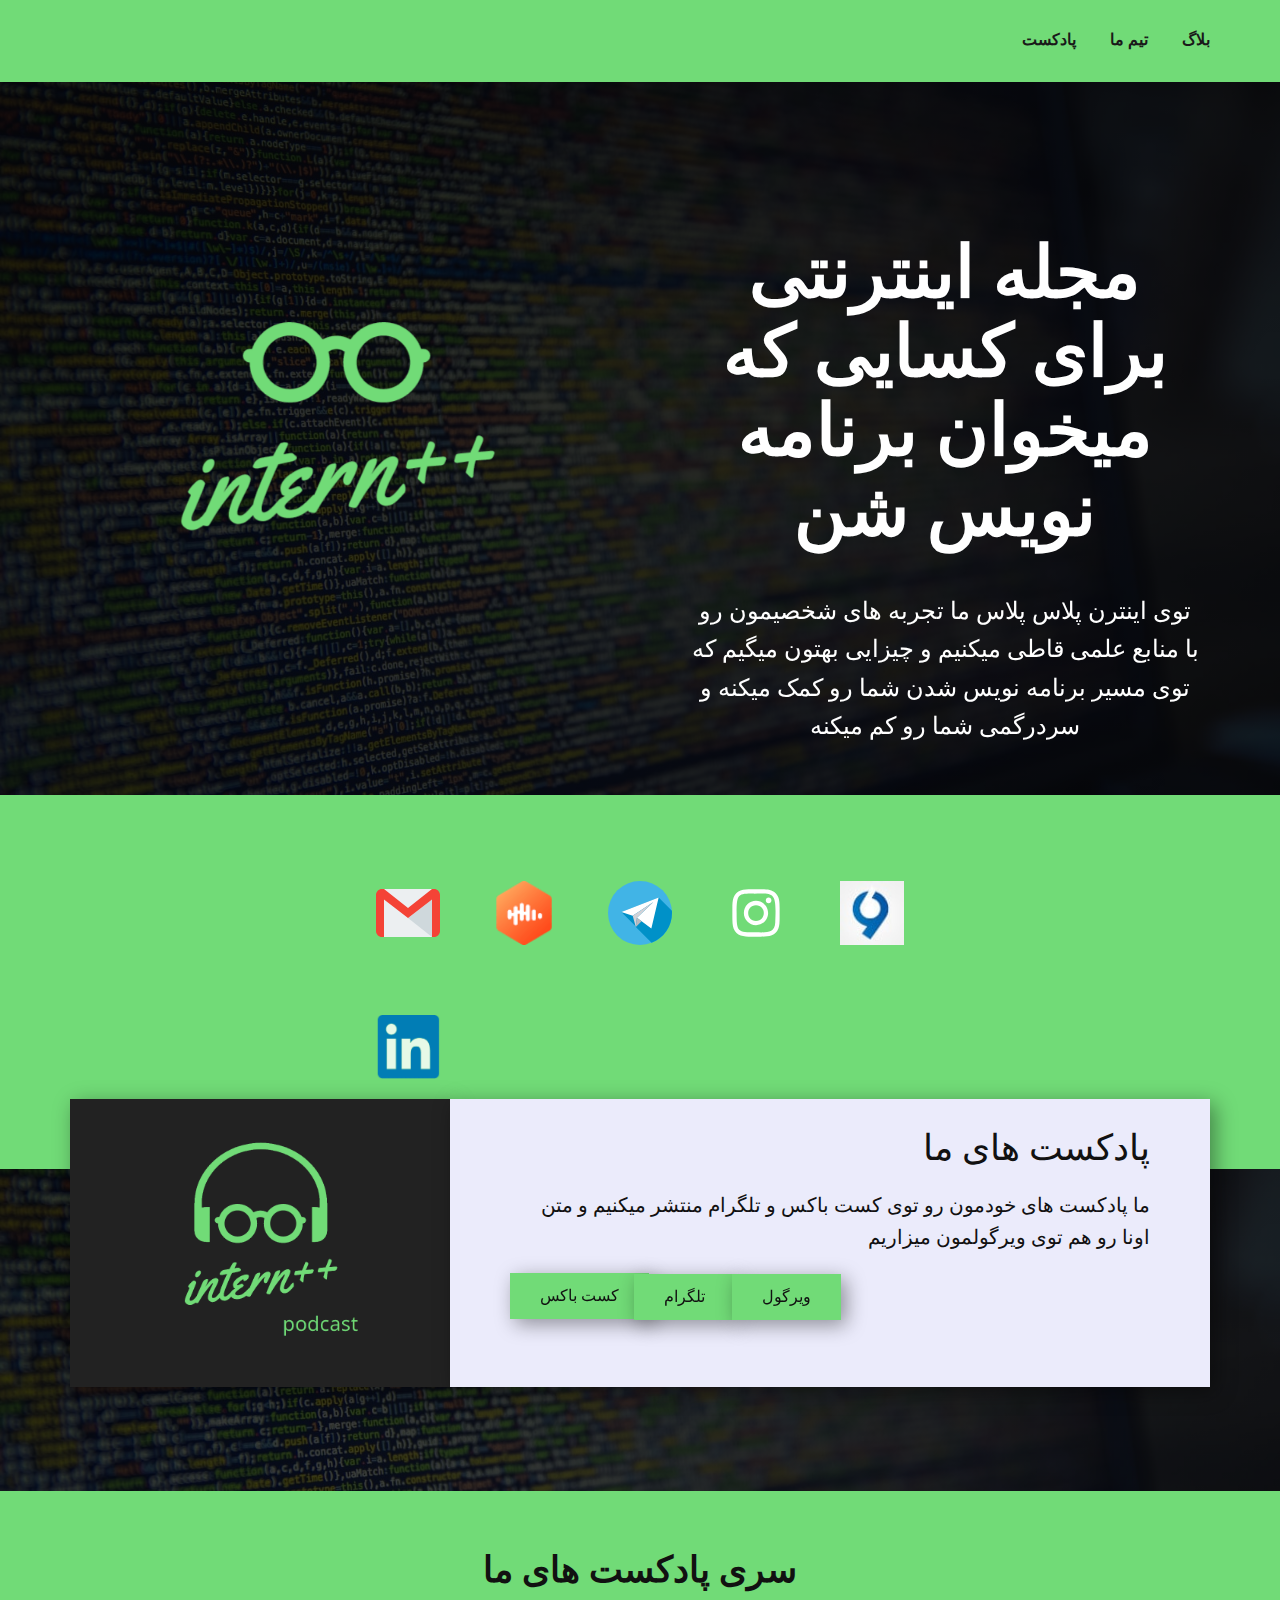
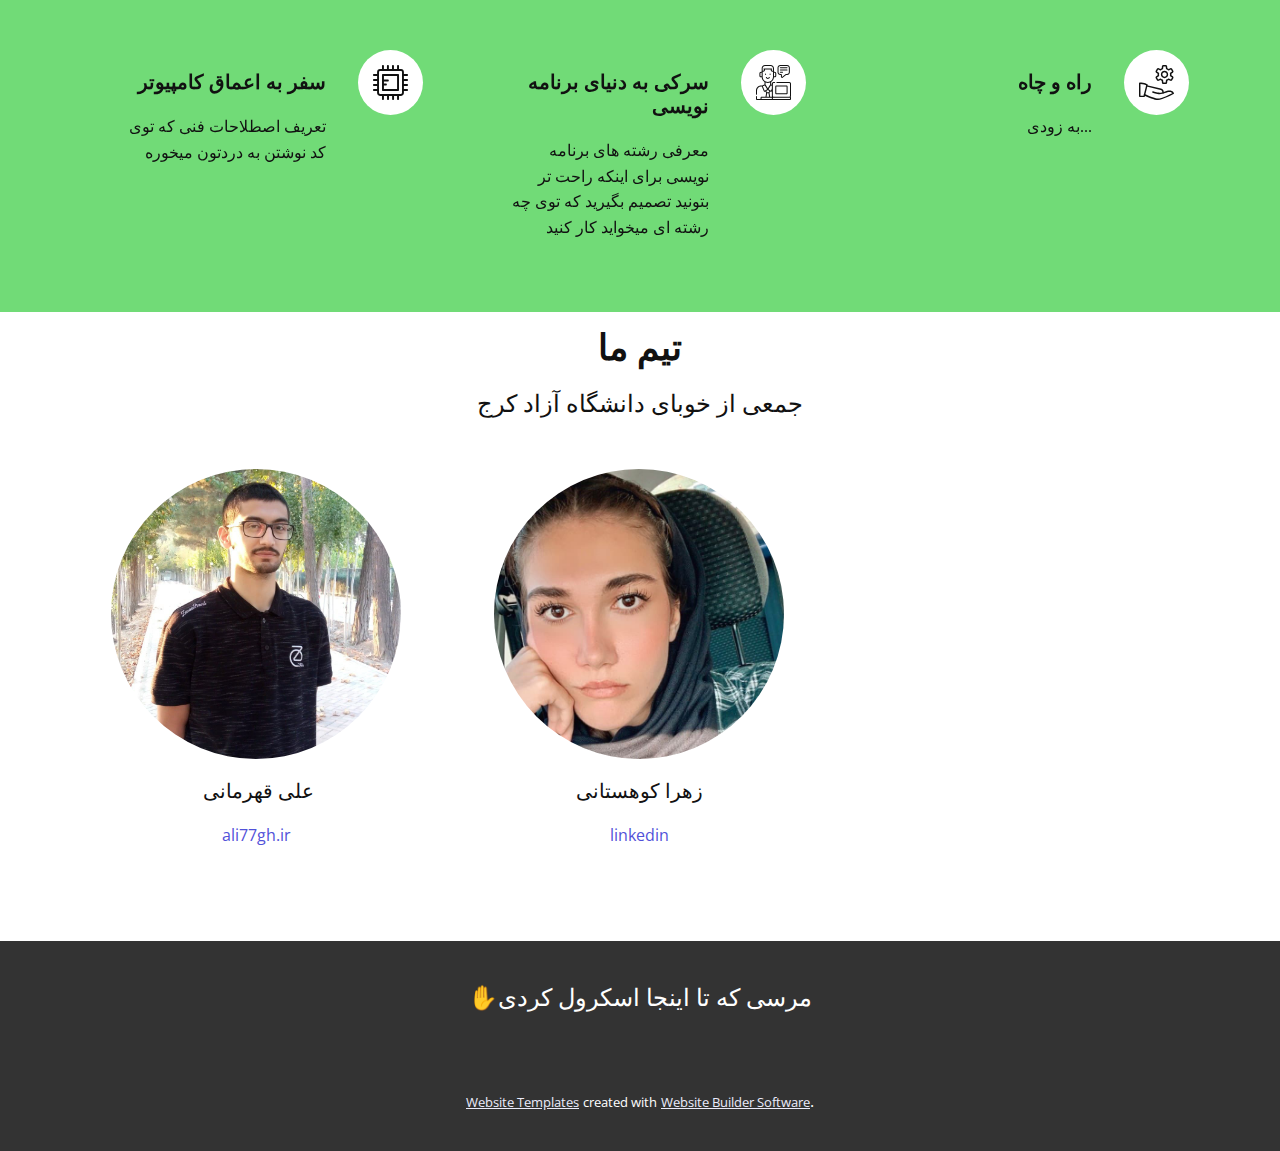
==== commit 851583c2: "mohammad removed and linkedin added" ====
--- a/index.html
+++ b/index.html
@@ -1,249 +1,464 @@
 <!DOCTYPE html>
 <html style="font-size: 16px;">
-  <head>
-    <meta name="viewport" content="width=device-width, initial-scale=1.0">
-    <meta charset="utf-8">
-    <meta name="keywords" content="برنامه نویسی پادکست اموزش">
-    <meta name="description" content="مجله ی اینترنتی برای کسایی که میخوان برنامه نویس شن">
-    <meta name="page_type" content="np-template-header-footer-from-plugin">
-    <title>اینترن پلاس پلاس</title>
-    <link rel="stylesheet" href="nicepage.css" media="screen">
-    <link href='https://cdn.fontcdn.ir/Font/Persian/Vazir/Vazir.css' rel='stylesheet' type='text/css'>
-    <link rel="stylesheet" href="intern++-landing.css" media="screen">
-    <script class="u-script" type="text/javascript" src="jquery-1.9.1.min.js" defer=""></script>
-    <script class="u-script" type="text/javascript" src="nicepage.js" defer=""></script>
-    <meta name="generator" content="Nicepage 3.0.9, nicepage.com">
-    <link id="u-theme-google-font" rel="stylesheet" href="https://fonts.googleapis.com/css?family=Roboto:100,100i,300,300i,400,400i,500,500i,700,700i,900,900i|Open+Sans:300,300i,400,400i,600,600i,700,700i,800,800i">
-    <link id="u-page-google-font" rel="stylesheet" href="https://fonts.googleapis.com/css?family=Asap+Condensed:400,400i,500,500i,600,600i,700,700i">
-    
-      <style>
-      body {
-        font-family: Vazir;
-      }
-      </style>
-    
-    
-    
-    
-    <script type="application/ld+json">{
-		"@context": "http://schema.org",
-		"@type": "Organization",
-		"name": "",
-		"url": "index.html"
-}</script>
-    <meta property="og:title" content="اینترن پلاس پلاس">
-    <meta property="og:type" content="website">
-    <meta property="og:description" content="مجله ی اینترنتی برای کسایی که میخوان برنامه نویس شن">
-    <meta name="theme-color" content="#5151d9">
-    <link rel="canonical" href="index.html">
-    <meta property="og:url" content="index.html">
-  </head>
-  <body data-home-page="https://website158667.nicepage.io/intern-landing.html?version=e493059e-fb8f-4095-b352-7b877d51bf7b" data-home-page-title="intern++ landing" class="u-body"><header class="u-clearfix u-custom-color-2 u-header u-sticky u-header" id="sec-f6bd"><div class="u-clearfix u-sheet u-sheet-1">
-        <nav class="u-menu u-menu-dropdown u-menu-open-right u-offcanvas u-menu-1" data-responsive-from="SM">
-          <div class="menu-collapse" style="font-size: 1rem; letter-spacing: 0px; font-weight: 700; text-transform: uppercase;">
-            <a class="u-button-style u-custom-active-border-color u-custom-border u-custom-borders u-custom-hover-border-color u-custom-left-right-menu-spacing u-custom-padding-bottom u-custom-text-color u-custom-text-hover-color u-custom-top-bottom-menu-spacing u-nav-link u-text-active-black u-text-hover-palette-2-base" href="#" dideo-checked="true">
-              <svg><use xlink:href="#menu-hamburger"></use></svg>
-              <svg version="1.1" xmlns="http://www.w3.org/2000/svg" xmlns:xlink="http://www.w3.org/1999/xlink"><defs><symbol id="menu-hamburger" viewBox="0 0 16 16" style="width: 16px; height: 16px;"><rect y="1" width="16" height="2"></rect><rect y="7" width="16" height="2"></rect><rect y="13" width="16" height="2"></rect>
-</symbol>
-</defs></svg>
-            </a>
-          </div>
-          <div class="u-custom-menu u-nav-container">
-            <ul class="u-nav u-spacing-30 u-unstyled u-nav-1"><li class="u-nav-item"><a class="u-border-2 u-border-active-palette-1-base u-border-hover-palette-1-base u-border-no-left u-border-no-right u-border-no-top u-button-style u-nav-link u-text-active-black u-text-grey-90 u-text-hover-grey-90" href="/intern++-landing.html#sec-a0d5" data-page-id="158668" style="padding: 10px 0px; font-family: Vazir;" dideo-checked="true">پادکست</a>
-</li><li class="u-nav-item"><a class="u-border-2 u-border-active-palette-1-base u-border-hover-palette-1-base u-border-no-left u-border-no-right u-border-no-top u-button-style u-nav-link u-text-active-black u-text-grey-90 u-text-hover-grey-90" href="/intern++-landing.html#sec-3fd9" data-page-id="158668" style="padding: 10px 0px; font-family: Vazir;" dideo-checked="true">تیم ما</a>
-</li><li class="u-nav-item"><a class="u-border-2 u-border-active-palette-1-base u-border-hover-palette-1-base u-border-no-left u-border-no-right u-border-no-top u-button-style u-nav-link u-text-active-black u-text-grey-90 u-text-hover-grey-90" href="https://virgool.io/@intern_plus_plus" target="_blank" style="padding: 10px 0px; font-family: Vazir;" dideo-checked="true">بلاگ</a>
-</li></ul>
-          </div>
-          <div class="u-custom-menu u-nav-container-collapse">
-            <div class="u-black u-container-style u-inner-container-layout u-sidenav">
-              <div class="u-sidenav-overflow">
-                <div class="u-menu-close"></div>
-                <ul class="u-align-center u-nav u-popupmenu-items u-unstyled u-nav-2"><li class="u-nav-item"><a class="u-button-style u-nav-link" href="/intern++-landing.html#sec-a0d5" data-page-id="158668" style="padding: 10px 0px;" dideo-checked="true">پادکست</a>
-</li><li class="u-nav-item"><a class="u-button-style u-nav-link" href="/intern++-landing.html#sec-3fd9" data-page-id="158668" style="padding: 10px 0px;" dideo-checked="true">تیم ما</a>
-</li><li class="u-nav-item"><a class="u-button-style u-nav-link" href="https://virgool.io/@intern_plus_plus" target="_blank" style="padding: 10px 0px;" dideo-checked="true">بلاگ</a>
-</li></ul>
-              </div>
-            </div>
-            <div class="u-black u-menu-overlay u-opacity u-opacity-20"></div>
-          </div>
-        </nav>
-      </div></header>
-    <section class="u-clearfix u-image u-shading u-section-1" id="carousel_3d4e" data-image-width="1600" data-image-height="1067">
-      <div class="u-clearfix u-sheet u-valign-middle-xs u-sheet-1">
-        <div class="u-clearfix u-expanded-width-xs u-layout-wrap u-layout-wrap-1">
-          <div class="u-layout">
-            <div class="u-layout-row">
-              <div class="u-container-style u-layout-cell u-left-cell u-size-30 u-layout-cell-1" data-animation-name="fadeIn" data-animation-duration="1000" data-animation-delay="0" data-animation-direction="">
-                <div class="u-container-layout u-valign-middle u-container-layout-1">
-                  <img class="u-expand-resize u-image u-image-1" src="images/internplusplus_logo_transparent_no_mag.png" data-image-width="528" data-image-height="534" data-animation-name="fadeIn" data-animation-duration="1000" data-animation-delay="0" data-animation-direction="">
-                </div>
-              </div>
-              <div class="u-container-style u-layout-cell u-right-cell u-size-30 u-layout-cell-2">
-                <div class="u-container-layout u-container-layout-2">
-                  <h1 class="u-align-center u-custom-font u-text u-text-body-alt-color u-text-1" data-animation-name="fadeIn" data-animation-duration="1000" data-animation-delay="250" data-animation-direction="">مجله اینترنتی برای کسایی که میخوان برنامه نویس شن</h1>
-                  <p class="u-align-center u-text u-text-body-alt-color u-text-default u-text-2" style="font-family: Vazir;" data-animation-name="fadeIn" data-animation-duration="1000" data-animation-delay="500">توی اینترن پلاس پلاس ما تجربه های شخصیمون رو با منابع علمی قاطی میکنیم و چیزایی بهتون میگیم که توی مسیر برنامه نویس شدن شما رو کمک میکنه و سردرگمی شما رو کم میکنه</p>
-                </div>
+
+<head>
+  <meta name="viewport" content="width=device-width, initial-scale=1.0">
+  <meta charset="utf-8">
+  <meta name="keywords" content="برنامه نویسی پادکست اموزش">
+  <meta name="description" content="مجله ی اینترنتی برای کسایی که میخوان برنامه نویس شن">
+  <meta name="page_type" content="np-template-header-footer-from-plugin">
+  <title>اینترن پلاس پلاس</title>
+  <link rel="stylesheet" href="nicepage.css" media="screen">
+  <link href='https://cdn.fontcdn.ir/Font/Persian/Vazir/Vazir.css' rel='stylesheet' type='text/css'>
+  <link rel="stylesheet" href="intern++-landing.css" media="screen">
+  <script class="u-script" type="text/javascript" src="jquery-1.9.1.min.js" defer=""></script>
+  <script class="u-script" type="text/javascript" src="nicepage.js" defer=""></script>
+  <meta name="generator" content="Nicepage 3.0.9, nicepage.com">
+  <link id="u-theme-google-font" rel="stylesheet"
+    href="https://fonts.googleapis.com/css?family=Roboto:100,100i,300,300i,400,400i,500,500i,700,700i,900,900i|Open+Sans:300,300i,400,400i,600,600i,700,700i,800,800i">
+  <link id="u-page-google-font" rel="stylesheet"
+    href="https://fonts.googleapis.com/css?family=Asap+Condensed:400,400i,500,500i,600,600i,700,700i">
+
+  <style>
+    body {
+      font-family: Vazir;
+    }
+  </style>
+
+
+  <script type="application/ld+json">
+    {
+      "@context": "http://schema.org",
+      "@type": "Organization",
+      "name": "",
+      "url": "index.html"
+    }
+  </script>
+  <meta property="og:title" content="اینترن پلاس پلاس">
+  <meta property="og:type" content="website">
+  <meta property="og:description" content="مجله ی اینترنتی برای کسایی که میخوان برنامه نویس شن">
+  <meta name="theme-color" content="#5151d9">
+  <link rel="canonical" href="index.html">
+  <meta property="og:url" content="index.html">
+</head>
+
+<body
+  data-home-page="https://website158667.nicepage.io/intern-landing.html?version=e493059e-fb8f-4095-b352-7b877d51bf7b"
+  data-home-page-title="intern++ landing" class="u-body">
+  <header class="u-clearfix u-custom-color-2 u-header u-sticky u-header" id="sec-f6bd">
+    <div class="u-clearfix u-sheet u-sheet-1">
+      <nav class="u-menu u-menu-dropdown u-menu-open-right u-offcanvas u-menu-1" data-responsive-from="SM">
+        <div class="menu-collapse"
+          style="font-size: 1rem; letter-spacing: 0px; font-weight: 700; text-transform: uppercase;">
+          <a class="u-button-style u-custom-active-border-color u-custom-border u-custom-borders u-custom-hover-border-color u-custom-left-right-menu-spacing u-custom-padding-bottom u-custom-text-color u-custom-text-hover-color u-custom-top-bottom-menu-spacing u-nav-link u-text-active-black u-text-hover-palette-2-base"
+            href="#" dideo-checked="true">
+            <svg>
+              <use xlink:href="#menu-hamburger"></use>
+            </svg>
+            <svg version="1.1" xmlns="http://www.w3.org/2000/svg" xmlns:xlink="http://www.w3.org/1999/xlink">
+              <defs>
+                <symbol id="menu-hamburger" viewBox="0 0 16 16" style="width: 16px; height: 16px;">
+                  <rect y="1" width="16" height="2"></rect>
+                  <rect y="7" width="16" height="2"></rect>
+                  <rect y="13" width="16" height="2"></rect>
+                </symbol>
+              </defs>
+            </svg>
+          </a>
+        </div>
+        <div class="u-custom-menu u-nav-container">
+          <ul class="u-nav u-spacing-30 u-unstyled u-nav-1">
+            <li class="u-nav-item"><a
+                class="u-border-2 u-border-active-palette-1-base u-border-hover-palette-1-base u-border-no-left u-border-no-right u-border-no-top u-button-style u-nav-link u-text-active-black u-text-grey-90 u-text-hover-grey-90"
+                href="/intern++-landing.html#sec-a0d5" data-page-id="158668"
+                style="padding: 10px 0px; font-family: Vazir;" dideo-checked="true">پادکست</a>
+            </li>
+            <li class="u-nav-item"><a
+                class="u-border-2 u-border-active-palette-1-base u-border-hover-palette-1-base u-border-no-left u-border-no-right u-border-no-top u-button-style u-nav-link u-text-active-black u-text-grey-90 u-text-hover-grey-90"
+                href="/intern++-landing.html#sec-3fd9" data-page-id="158668"
+                style="padding: 10px 0px; font-family: Vazir;" dideo-checked="true">تیم ما</a>
+            </li>
+            <li class="u-nav-item"><a
+                class="u-border-2 u-border-active-palette-1-base u-border-hover-palette-1-base u-border-no-left u-border-no-right u-border-no-top u-button-style u-nav-link u-text-active-black u-text-grey-90 u-text-hover-grey-90"
+                href="https://virgool.io/@intern_plus_plus" target="_blank"
+                style="padding: 10px 0px; font-family: Vazir;" dideo-checked="true">بلاگ</a>
+            </li>
+          </ul>
+        </div>
+        <div class="u-custom-menu u-nav-container-collapse">
+          <div class="u-black u-container-style u-inner-container-layout u-sidenav">
+            <div class="u-sidenav-overflow">
+              <div class="u-menu-close"></div>
+              <ul class="u-align-center u-nav u-popupmenu-items u-unstyled u-nav-2">
+                <li class="u-nav-item"><a class="u-button-style u-nav-link" href="/intern++-landing.html#sec-a0d5"
+                    data-page-id="158668" style="padding: 10px 0px;" dideo-checked="true">پادکست</a>
+                </li>
+                <li class="u-nav-item"><a class="u-button-style u-nav-link" href="/intern++-landing.html#sec-3fd9"
+                    data-page-id="158668" style="padding: 10px 0px;" dideo-checked="true">تیم ما</a>
+                </li>
+                <li class="u-nav-item"><a class="u-button-style u-nav-link" href="https://virgool.io/@intern_plus_plus"
+                    target="_blank" style="padding: 10px 0px;" dideo-checked="true">بلاگ</a>
+                </li>
+              </ul>
+            </div>
+          </div>
+          <div class="u-black u-menu-overlay u-opacity u-opacity-20"></div>
+        </div>
+      </nav>
+    </div>
+  </header>
+  <section class="u-clearfix u-image u-shading u-section-1" id="carousel_3d4e" data-image-width="1600"
+    data-image-height="1067">
+    <div class="u-clearfix u-sheet u-valign-middle-xs u-sheet-1">
+      <div class="u-clearfix u-expanded-width-xs u-layout-wrap u-layout-wrap-1">
+        <div class="u-layout">
+          <div class="u-layout-row">
+            <div class="u-container-style u-layout-cell u-left-cell u-size-30 u-layout-cell-1"
+              data-animation-name="fadeIn" data-animation-duration="1000" data-animation-delay="0"
+              data-animation-direction="">
+              <div class="u-container-layout u-valign-middle u-container-layout-1">
+                <img class="u-expand-resize u-image u-image-1" src="images/internplusplus_logo_transparent_no_mag.png"
+                  data-image-width="528" data-image-height="534" data-animation-name="fadeIn"
+                  data-animation-duration="1000" data-animation-delay="0" data-animation-direction="">
+              </div>
+            </div>
+            <div class="u-container-style u-layout-cell u-right-cell u-size-30 u-layout-cell-2">
+              <div class="u-container-layout u-container-layout-2">
+                <h1 class="u-align-center u-custom-font u-text u-text-body-alt-color u-text-1"
+                  data-animation-name="fadeIn" data-animation-duration="1000" data-animation-delay="250"
+                  data-animation-direction="">مجله اینترنتی برای کسایی که میخوان برنامه نویس شن</h1>
+                <p class="u-align-center u-text u-text-body-alt-color u-text-default u-text-2"
+                  style="font-family: Vazir;" data-animation-name="fadeIn" data-animation-duration="1000"
+                  data-animation-delay="500">توی اینترن پلاس پلاس ما تجربه های شخصیمون رو با منابع علمی قاطی میکنیم و
+                  چیزایی بهتون میگیم که توی مسیر برنامه نویس شدن شما رو کمک میکنه و سردرگمی شما رو کم میکنه</p>
               </div>
             </div>
           </div>
         </div>
       </div>
-    </section>
-    <section class="u-align-center u-clearfix u-custom-color-2 u-section-2" id="sec-b0bd">
-      <div class="u-clearfix u-sheet u-sheet-1">
-        <div class="u-expanded-width-sm u-expanded-width-xs u-list u-repeater u-list-1">
-          <div class="u-container-style u-list-item u-repeater-item">
-            <div class="u-container-layout u-similar-container u-valign-middle-sm u-valign-middle-xl u-valign-middle-xs u-valign-top-lg u-valign-top-md u-container-layout-1"><span class="u-icon u-icon-circle u-text-palette-1-base u-icon-1" data-href="mailto:intern.maag@gmail.com"><svg class="u-svg-link" preserveAspectRatio="xMidYMin slice" viewBox="0 0 512 512" style=""><use xlink:href="#svg-d6bf"></use></svg><svg xmlns="http://www.w3.org/2000/svg" xmlns:xlink="http://www.w3.org/1999/xlink" version="1.1" xml:space="preserve" class="u-svg-content" viewBox="0 0 512 512" x="0px" y="0px" id="svg-d6bf" style="enable-background:new 0 0 512 512;"><rect x="64" y="64" style="fill:#ECEFF1;" width="384" height="384"></rect><polygon style="fill:#CFD8DC;" points="256,296.384 448,448 448,148.672 "></polygon><path style="fill:#F44336;" d="M464,64h-16L256,215.616L64,64H48C21.504,64,0,85.504,0,112v288c0,26.496,21.504,48,48,48h16V148.672  l192,147.68L448,148.64V448h16c26.496,0,48-21.504,48-48V112C512,85.504,490.496,64,464,64z"></path></svg></span>
-            </div>
-          </div>
-          <div class="u-container-style u-list-item u-repeater-item">
-            <div class="u-container-layout u-similar-container u-valign-middle-sm u-valign-middle-xl u-valign-middle-xs u-valign-top-lg u-valign-top-md u-container-layout-2"><span class="u-file-icon u-icon u-icon-circle u-text-palette-1-base u-icon-2" data-href="https://castbox.fm/channel/id2716424" data-target="_blank"><img src="images/castbox_150.png" alt=""></span>
-            </div>
-          </div>
-          <div class="u-container-style u-list-item u-repeater-item">
-            <div class="u-container-layout u-similar-container u-valign-middle-sm u-valign-middle-xl u-valign-middle-xs u-valign-top-lg u-valign-top-md u-container-layout-3"><span class="u-icon u-icon-circle u-text-palette-1-base u-icon-3" data-href="https://t.me/intern_plus_plus" data-target="_blank"><svg class="u-svg-link" preserveAspectRatio="xMidYMin slice" viewBox="0 0 512 512" style=""><use xlink:href="#svg-1758"></use></svg><svg xmlns="http://www.w3.org/2000/svg" xmlns:xlink="http://www.w3.org/1999/xlink" version="1.1" xml:space="preserve" class="u-svg-content" viewBox="0 0 512 512" x="0px" y="0px" id="svg-1758" style="enable-background:new 0 0 512 512;"><circle style="fill:#41B4E6;" cx="255.997" cy="256" r="255.997"></circle><path style="fill:#0091C8;" d="M512,256.003c0-6.238-0.235-12.419-0.673-18.546L405.228,131.36L106.772,248.759l114.191,114.192  l1.498,5.392l1.939-1.955l0.008,0.008l-1.947,1.947L348.778,494.66C444.298,457.5,512,364.663,512,256.003z"></path><polygon style="fill:#FFFFFF;" points="231.138,293.3 346.829,380.647 405.228,131.36 106.771,248.759 197.588,278.84   363.331,167.664 "></polygon><polygon style="fill:#D2D2D7;" points="197.588,278.84 222.461,368.344 231.138,293.3 363.331,167.664 "></polygon><polygon style="fill:#B9B9BE;" points="268.738,321.688 222.461,368.344 231.138,293.3 "></polygon></svg></span>
-            </div>
-          </div>
-          <div class="u-container-style u-list-item u-repeater-item">
-            <div class="u-container-layout u-similar-container u-valign-middle-sm u-valign-middle-xl u-valign-middle-xs u-valign-top-lg u-valign-top-md u-container-layout-4"><span class="u-icon u-icon-circle u-text-palette-1-base u-icon-4" data-href="https://instagram.com/intern.plus.plus" data-target="_blank"><svg class="u-svg-link" preserveAspectRatio="xMidYMin slice" viewBox="0 0 24 24" style=""><use xlink:href="#svg-8e91"></use></svg><svg xmlns="http://www.w3.org/2000/svg" xmlns:xlink="http://www.w3.org/1999/xlink" version="1.1" xml:space="preserve" class="u-svg-content" viewBox="0 0 24 24" id="svg-8e91"><linearGradient id="SVGID_1_" gradientTransform="matrix(0 -1.982 -1.844 0 -132.522 -51.077)" gradientUnits="userSpaceOnUse" x1="-37.106" x2="-26.555" y1="-72.705" y2="-84.047"><stop offset="0" stop-color="#fd5"></stop><stop offset=".5" stop-color="#ff543e"></stop><stop offset="1" stop-color="#c837ab"></stop>
-</linearGradient><path d="m1.5 1.633c-1.886 1.959-1.5 4.04-1.5 10.362 0 5.25-.916 10.513 3.878 11.752 1.497.385 14.761.385 16.256-.002 1.996-.515 3.62-2.134 3.842-4.957.031-.394.031-13.185-.001-13.587-.236-3.007-2.087-4.74-4.526-5.091-.559-.081-.671-.105-3.539-.11-10.173.005-12.403-.448-14.41 1.633z" fill="url(images/4.gif)"></path><path d="m11.998 3.139c-3.631 0-7.079-.323-8.396 3.057-.544 1.396-.465 3.209-.465 5.805 0 2.278-.073 4.419.465 5.804 1.314 3.382 4.79 3.058 8.394 3.058 3.477 0 7.062.362 8.395-3.058.545-1.41.465-3.196.465-5.804 0-3.462.191-5.697-1.488-7.375-1.7-1.7-3.999-1.487-7.374-1.487zm-.794 1.597c7.574-.012 8.538-.854 8.006 10.843-.189 4.137-3.339 3.683-7.211 3.683-7.06 0-7.263-.202-7.263-7.265 0-7.145.56-7.257 6.468-7.263zm5.524 1.471c-.587 0-1.063.476-1.063 1.063s.476 1.063 1.063 1.063 1.063-.476 1.063-1.063-.476-1.063-1.063-1.063zm-4.73 1.243c-2.513 0-4.55 2.038-4.55 4.551s2.037 4.55 4.55 4.55 4.549-2.037 4.549-4.55-2.036-4.551-4.549-4.551zm0 1.597c3.905 0 3.91 5.908 0 5.908-3.904 0-3.91-5.908 0-5.908z" fill="#fff"></path></svg></span>
-            </div>
-          </div>
-          <div class="u-container-style u-list-item u-repeater-item">
-            <div class="u-container-layout u-similar-container u-valign-middle-sm u-valign-middle-xl u-valign-middle-xs u-valign-top-lg u-valign-top-md u-container-layout-5"><span class="u-file-icon u-icon u-icon-circle u-text-palette-1-base u-icon-5" data-href="https://virgool.io/@intern_plus_plus" data-target="_blank"><img src="images/virgool_150.jpeg" alt=""></span>
-            </div>
+    </div>
+  </section>
+  <section class="u-align-center u-clearfix u-custom-color-2 u-section-2" id="sec-b0bd">
+    <div class="u-clearfix u-sheet u-sheet-1">
+      <div class="u-expanded-width-sm u-expanded-width-xs u-list u-repeater u-list-1">
+        <div class="u-container-style u-list-item u-repeater-item">
+          <div
+            class="u-container-layout u-similar-container u-valign-middle-sm u-valign-middle-xl u-valign-middle-xs u-valign-top-lg u-valign-top-md u-container-layout-1">
+            <span class="u-icon u-icon-circle u-text-palette-1-base u-icon-1"
+              data-href="mailto:intern.maag@gmail.com"><svg class="u-svg-link" preserveAspectRatio="xMidYMin slice"
+                viewBox="0 0 512 512" style="">
+                <use xlink:href="#svg-d6bf"></use>
+              </svg><svg xmlns="http://www.w3.org/2000/svg" xmlns:xlink="http://www.w3.org/1999/xlink" version="1.1"
+                xml:space="preserve" class="u-svg-content" viewBox="0 0 512 512" x="0px" y="0px" id="svg-d6bf"
+                style="enable-background:new 0 0 512 512;">
+                <rect x="64" y="64" style="fill:#ECEFF1;" width="384" height="384"></rect>
+                <polygon style="fill:#CFD8DC;" points="256,296.384 448,448 448,148.672 "></polygon>
+                <path style="fill:#F44336;"
+                  d="M464,64h-16L256,215.616L64,64H48C21.504,64,0,85.504,0,112v288c0,26.496,21.504,48,48,48h16V148.672  l192,147.68L448,148.64V448h16c26.496,0,48-21.504,48-48V112C512,85.504,490.496,64,464,64z">
+                </path>
+              </svg></span>
+          </div>
+        </div>
+        <div class="u-container-style u-list-item u-repeater-item">
+          <div
+            class="u-container-layout u-similar-container u-valign-middle-sm u-valign-middle-xl u-valign-middle-xs u-valign-top-lg u-valign-top-md u-container-layout-2">
+            <span class="u-file-icon u-icon u-icon-circle u-text-palette-1-base u-icon-2"
+              data-href="https://castbox.fm/channel/id2716424" data-target="_blank"><img src="images/castbox_150.png"
+                alt=""></span>
+          </div>
+        </div>
+        <div class="u-container-style u-list-item u-repeater-item">
+          <div
+            class="u-container-layout u-similar-container u-valign-middle-sm u-valign-middle-xl u-valign-middle-xs u-valign-top-lg u-valign-top-md u-container-layout-3">
+            <span class="u-icon u-icon-circle u-text-palette-1-base u-icon-3" data-href="https://t.me/intern_plus_plus"
+              data-target="_blank"><svg class="u-svg-link" preserveAspectRatio="xMidYMin slice" viewBox="0 0 512 512"
+                style="">
+                <use xlink:href="#svg-1758"></use>
+              </svg><svg xmlns="http://www.w3.org/2000/svg" xmlns:xlink="http://www.w3.org/1999/xlink" version="1.1"
+                xml:space="preserve" class="u-svg-content" viewBox="0 0 512 512" x="0px" y="0px" id="svg-1758"
+                style="enable-background:new 0 0 512 512;">
+                <circle style="fill:#41B4E6;" cx="255.997" cy="256" r="255.997"></circle>
+                <path style="fill:#0091C8;"
+                  d="M512,256.003c0-6.238-0.235-12.419-0.673-18.546L405.228,131.36L106.772,248.759l114.191,114.192  l1.498,5.392l1.939-1.955l0.008,0.008l-1.947,1.947L348.778,494.66C444.298,457.5,512,364.663,512,256.003z">
+                </path>
+                <polygon style="fill:#FFFFFF;"
+                  points="231.138,293.3 346.829,380.647 405.228,131.36 106.771,248.759 197.588,278.84   363.331,167.664 ">
+                </polygon>
+                <polygon style="fill:#D2D2D7;" points="197.588,278.84 222.461,368.344 231.138,293.3 363.331,167.664 ">
+                </polygon>
+                <polygon style="fill:#B9B9BE;" points="268.738,321.688 222.461,368.344 231.138,293.3 "></polygon>
+              </svg></span>
+          </div>
+        </div>
+        <div class="u-container-style u-list-item u-repeater-item">
+          <div
+            class="u-container-layout u-similar-container u-valign-middle-sm u-valign-middle-xl u-valign-middle-xs u-valign-top-lg u-valign-top-md u-container-layout-4">
+            <span class="u-icon u-icon-circle u-text-palette-1-base u-icon-4"
+              data-href="https://instagram.com/intern.plus.plus" data-target="_blank"><svg class="u-svg-link"
+                preserveAspectRatio="xMidYMin slice" viewBox="0 0 24 24" style="">
+                <use xlink:href="#svg-8e91"></use>
+              </svg><svg xmlns="http://www.w3.org/2000/svg" xmlns:xlink="http://www.w3.org/1999/xlink" version="1.1"
+                xml:space="preserve" class="u-svg-content" viewBox="0 0 24 24" id="svg-8e91">
+                <linearGradient id="SVGID_1_" gradientTransform="matrix(0 -1.982 -1.844 0 -132.522 -51.077)"
+                  gradientUnits="userSpaceOnUse" x1="-37.106" x2="-26.555" y1="-72.705" y2="-84.047">
+                  <stop offset="0" stop-color="#fd5"></stop>
+                  <stop offset=".5" stop-color="#ff543e"></stop>
+                  <stop offset="1" stop-color="#c837ab"></stop>
+                </linearGradient>
+                <path
+                  d="m1.5 1.633c-1.886 1.959-1.5 4.04-1.5 10.362 0 5.25-.916 10.513 3.878 11.752 1.497.385 14.761.385 16.256-.002 1.996-.515 3.62-2.134 3.842-4.957.031-.394.031-13.185-.001-13.587-.236-3.007-2.087-4.74-4.526-5.091-.559-.081-.671-.105-3.539-.11-10.173.005-12.403-.448-14.41 1.633z"
+                  fill="url(images/4.gif)"></path>
+                <path
+                  d="m11.998 3.139c-3.631 0-7.079-.323-8.396 3.057-.544 1.396-.465 3.209-.465 5.805 0 2.278-.073 4.419.465 5.804 1.314 3.382 4.79 3.058 8.394 3.058 3.477 0 7.062.362 8.395-3.058.545-1.41.465-3.196.465-5.804 0-3.462.191-5.697-1.488-7.375-1.7-1.7-3.999-1.487-7.374-1.487zm-.794 1.597c7.574-.012 8.538-.854 8.006 10.843-.189 4.137-3.339 3.683-7.211 3.683-7.06 0-7.263-.202-7.263-7.265 0-7.145.56-7.257 6.468-7.263zm5.524 1.471c-.587 0-1.063.476-1.063 1.063s.476 1.063 1.063 1.063 1.063-.476 1.063-1.063-.476-1.063-1.063-1.063zm-4.73 1.243c-2.513 0-4.55 2.038-4.55 4.551s2.037 4.55 4.55 4.55 4.549-2.037 4.549-4.55-2.036-4.551-4.549-4.551zm0 1.597c3.905 0 3.91 5.908 0 5.908-3.904 0-3.91-5.908 0-5.908z"
+                  fill="#fff"></path>
+              </svg></span>
+          </div>
+        </div>
+        <div class="u-container-style u-list-item u-repeater-item">
+          <div
+            class="u-container-layout u-similar-container u-valign-middle-sm u-valign-middle-xl u-valign-middle-xs u-valign-top-lg u-valign-top-md u-container-layout-5">
+            <span class="u-file-icon u-icon u-icon-circle u-text-palette-1-base u-icon-5"
+              data-href="https://virgool.io/@intern_plus_plus" data-target="_blank"><img src="images/virgool_150.jpeg"
+                alt=""></span>
+          </div>
+        </div>
+        <div class="u-container-style u-list-item u-repeater-item">
+          <div
+            class="u-container-layout u-similar-container u-valign-middle-sm u-valign-middle-xl u-valign-middle-xs u-valign-top-lg u-valign-top-md u-container-layout-5">
+            <span class="u-file-icon u-icon u-icon-circle u-text-palette-1-base u-icon-5"
+              data-href="https://www.linkedin.com/company/intern-plus-plus" data-target="_blank"><img src="images/linkedin.png"
+                alt=""></span>
           </div>
         </div>
       </div>
-    </section>
-    <section class="u-align-center u-clearfix u-image u-shading u-section-3" id="sec-a0d5" data-image-width="1600" data-image-height="1067">
-      <div class="u-clearfix u-sheet u-sheet-1">
-        <div class="u-clearfix u-expanded-width u-gutter-0 u-layout-wrap u-layout-wrap-1">
-          <div class="u-layout">
-            <div class="u-layout-row">
-              <div class="u-container-style u-image u-layout-cell u-left-cell u-size-20 u-image-1" src="" data-image-width="1000" data-image-height="1000">
-                <div class="u-container-layout u-valign-middle u-container-layout-1"></div>
-              </div>
-              <div class="u-align-right u-container-style u-layout-cell u-palette-1-light-3 u-right-cell u-size-40 u-layout-cell-2">
-                <div class="u-container-layout u-valign-bottom-lg u-valign-bottom-md u-valign-bottom-sm u-valign-bottom-xs u-container-layout-2">
-                  <h2 class="u-text u-text-1" style="font-family: Vazir;">پادکست های ما</h2>
-                  <p class="u-text u-text-2" style="font-family: Vazir;">ما پادکست های خودمون رو توی کست باکس و تلگرام منتشر میکنیم و متن اونا رو هم توی ویرگولمون میزاریم</p>
-                  <a href="https://castbox.fm/channel/id2716424" class="u-btn u-button-style u-custom-color-2 u-btn-1" data-animation-name="rotateIn" data-animation-duration="1000" data-animation-delay="1000" data-animation-direction="" target="_blank" style="font-family: Vazir;">کست باکس</a>
-                  <a href="https://t.me/intern_plus_plus" class="u-btn u-button-style u-custom-color-2 u-btn-2" data-animation-name="rotateIn" data-animation-duration="1000" data-animation-delay="500" data-animation-direction="" style="font-family: Vazir;">تلگرام</a>
-                  <a href="https://virgool.io/@intern_plus_plus" class="u-btn u-button-style u-custom-color-2 u-btn-3" data-animation-name="rotateIn" data-animation-duration="1000" data-animation-delay="0" data-animation-direction="" style="font-family: Vazir;">ویرگول</a>
-                </div>
+    </div>
+  </section>
+  <section class="u-align-center u-clearfix u-image u-shading u-section-3" id="sec-a0d5" data-image-width="1600"
+    data-image-height="1067">
+    <div class="u-clearfix u-sheet u-sheet-1">
+      <div class="u-clearfix u-expanded-width u-gutter-0 u-layout-wrap u-layout-wrap-1">
+        <div class="u-layout">
+          <div class="u-layout-row">
+            <div class="u-container-style u-image u-layout-cell u-left-cell u-size-20 u-image-1" src=""
+              data-image-width="1000" data-image-height="1000">
+              <div class="u-container-layout u-valign-middle u-container-layout-1"></div>
+            </div>
+            <div
+              class="u-align-right u-container-style u-layout-cell u-palette-1-light-3 u-right-cell u-size-40 u-layout-cell-2">
+              <div
+                class="u-container-layout u-valign-bottom-lg u-valign-bottom-md u-valign-bottom-sm u-valign-bottom-xs u-container-layout-2">
+                <h2 class="u-text u-text-1" style="font-family: Vazir;">پادکست های ما</h2>
+                <p class="u-text u-text-2" style="font-family: Vazir;">ما پادکست های خودمون رو توی کست باکس و تلگرام
+                  منتشر میکنیم و متن اونا رو هم توی ویرگولمون میزاریم</p>
+                <a href="https://castbox.fm/channel/id2716424" class="u-btn u-button-style u-custom-color-2 u-btn-1"
+                  data-animation-name="rotateIn" data-animation-duration="1000" data-animation-delay="1000"
+                  data-animation-direction="" target="_blank" style="font-family: Vazir;">کست باکس</a>
+                <a href="https://t.me/intern_plus_plus" class="u-btn u-button-style u-custom-color-2 u-btn-2"
+                  data-animation-name="rotateIn" data-animation-duration="1000" data-animation-delay="500"
+                  data-animation-direction="" style="font-family: Vazir;">تلگرام</a>
+                <a href="https://virgool.io/@intern_plus_plus" class="u-btn u-button-style u-custom-color-2 u-btn-3"
+                  data-animation-name="rotateIn" data-animation-duration="1000" data-animation-delay="0"
+                  data-animation-direction="" style="font-family: Vazir;">ویرگول</a>
               </div>
             </div>
           </div>
         </div>
       </div>
-    </section>
-    <section class="u-align-center u-clearfix u-custom-color-2 u-section-4" id="sec-20bf">
-      <div class="u-clearfix u-sheet u-sheet-1">
-        <h2 class="u-text u-text-default u-text-1" style="font-family: Vazir;">سری پادکست های ما</h2>
-        <div class="u-expanded-width u-list u-repeater u-list-1">
-          <div class="u-container-style u-list-item u-repeater-item u-list-item-1" data-animation-name="jackInTheBox" data-animation-duration="1000" data-animation-delay="0" data-animation-direction="">
-            <div class="u-container-layout u-similar-container u-valign-top u-container-layout-1"><span class="u-icon u-icon-circle u-spacing-15 u-white u-icon-1"><svg class="u-svg-link" preserveAspectRatio="xMidYMin slice" viewBox="0 0 504.986 504.986" style=""><use xlink:href="#svg-f885"></use></svg><svg xmlns="http://www.w3.org/2000/svg" xmlns:xlink="http://www.w3.org/1999/xlink" version="1.1" xml:space="preserve" class="u-svg-content" viewBox="0 0 504.986 504.986" x="0px" y="0px" id="svg-f885" style="enable-background:new 0 0 504.986 504.986;"><g><g><path d="M361.206,129.753H143.781c-7.715,0-14.027,6.312-14.027,14.027v217.425c0,7.715,6.312,14.027,14.027,14.027h217.425    c7.715,0,14.027-6.312,14.027-14.027V143.781C375.233,136.066,368.921,129.753,361.206,129.753z M347.178,347.178h-189.37v-52.603    h28.055c7.715,0,14.027-6.312,14.027-14.027c0-7.715-6.312-14.027-14.027-14.027h-28.055v-28.055h56.11    c7.715,0,14.027-6.312,14.027-14.027c0-7.715-6.312-14.027-14.027-14.027h-56.11v-52.603h189.37V347.178z"></path>
-</g>
-</g><g><g><path d="M504.986,216.022c0-7.715-6.312-14.027-14.027-14.027h-44.888v-44.186h44.888c7.715,0,14.027-6.312,14.027-14.027    s-6.312-14.027-14.027-14.027h-44.888V99.595c0-22.444-18.236-40.679-40.679-40.679h-30.159V14.027    C375.233,6.312,368.921,0,361.206,0c-7.715,0-14.027,6.312-14.027,14.027v44.888H302.29V14.027C302.29,6.312,295.978,0,288.263,0    c-7.715,0-14.027,6.312-14.027,14.027v44.888h-44.888V14.027C229.348,6.312,223.036,0,215.321,0    c-7.715,0-14.027,6.312-14.027,14.027v44.888h-43.485V14.027C157.808,6.312,151.496,0,143.781,0s-14.027,6.312-14.027,14.027    v44.888H99.595c-22.444,0-40.679,18.236-40.679,40.679v30.159H14.027C6.312,129.753,0,136.066,0,143.781    s6.312,14.027,14.027,14.027h44.888v44.888H14.027C6.312,202.696,0,209.008,0,216.723c0,7.715,6.312,14.027,14.027,14.027h44.888    v44.888H14.027C6.312,275.638,0,281.951,0,289.666c0,7.715,6.312,14.027,14.027,14.027h44.888v43.485H14.027    C6.312,347.178,0,353.49,0,361.206c0,7.715,6.312,14.027,14.027,14.027h44.888v30.159c0,22.444,18.236,40.679,40.679,40.679    h30.159v44.888c0,7.715,6.312,14.027,14.027,14.027s14.027-6.312,14.027-14.027v-44.888h44.888v44.888    c0,7.715,6.312,14.027,14.027,14.027c7.715,0,14.027-6.312,14.027-14.027v-44.888h44.888v44.888    c0,7.715,6.312,14.027,14.027,14.027c7.715,0,14.027-6.312,14.027-14.027v-44.888h43.485v44.888    c0,7.715,6.312,14.027,14.027,14.027c7.715,0,14.027-6.312,14.027-14.027v-44.888h30.159c22.444,0,40.679-18.236,40.679-40.679    v-30.159h44.888c7.715,0,14.027-6.312,14.027-14.027c0-7.715-6.312-14.027-14.027-14.027h-44.888V302.29h44.888    c7.715,0,14.027-6.312,14.027-14.027c0-7.715-6.312-14.027-14.027-14.027h-44.888v-44.888h44.888v0.701    C498.674,230.049,504.986,223.737,504.986,216.022z M418.718,405.392h-0.701c0,7.014-5.611,12.625-12.625,12.625H99.595    c-7.014,0-12.625-5.611-12.625-12.625V99.595c0-7.014,5.611-12.625,12.625-12.625h306.499c7.014,0,12.625,5.611,12.625,12.625    V405.392z"></path>
-</g>
-</g></svg>
-            
-            
-          </span>
-              <div class="u-align-right u-container-style u-group u-group-1">
-                <div class="u-container-layout u-container-layout-2">
-                  <h5 class="u-text u-text-2" style="font-family: Vazir;">سفر به اعماق کامپیوتر</h5>
-                  <p class="u-text u-text-3" style="font-family: Vazir;">تعریف اصطلاحات فنی که توی کد نوشتن به دردتون میخوره</p>
-                </div>
-              </div>
-            </div>
-          </div>
-          <div class="u-container-style u-list-item u-repeater-item u-list-item-2" data-animation-name="jackInTheBox" data-animation-duration="1000" data-animation-delay="0" data-animation-direction="">
-            <div class="u-container-layout u-similar-container u-valign-top u-container-layout-3"><span class="u-icon u-icon-circle u-spacing-15 u-white u-icon-2"><svg class="u-svg-link" preserveAspectRatio="xMidYMin slice" viewBox="0 0 512 512" style=""><use xlink:href="#svg-b279"></use></svg><svg xmlns="http://www.w3.org/2000/svg" xmlns:xlink="http://www.w3.org/1999/xlink" version="1.1" xml:space="preserve" class="u-svg-content" viewBox="0 0 512 512" id="svg-b279"><g><path d="m147.493 140.033v-8.282c0-4.143-3.358-7.5-7.5-7.5s-7.5 3.357-7.5 7.5v8.282c0 4.143 3.358 7.5 7.5 7.5s7.5-3.357 7.5-7.5z"></path><path d="m206.242 147.533c4.142 0 7.5-3.357 7.5-7.5v-8.282c0-4.143-3.358-7.5-7.5-7.5s-7.5 3.357-7.5 7.5v8.282c0 4.143 3.358 7.5 7.5 7.5z"></path><path d="m201.126 187.28c2.074-3.586.849-8.174-2.736-10.248-3.585-2.071-8.174-.85-10.248 2.736-3.096 5.352-8.854 8.677-15.025 8.677-6.172 0-11.93-3.325-15.027-8.679-2.074-3.586-6.661-4.81-10.247-2.737-3.586 2.074-4.811 6.662-2.737 10.247 5.769 9.974 16.502 16.169 28.011 16.169s22.241-6.194 28.009-16.165z"></path><path d="m512 272.566c0-13.271-10.794-24.066-24.062-24.066h-183.92c-4.142 0-7.5 3.357-7.5 7.5s3.358 7.5 7.5 7.5h183.92c4.997 0 9.062 4.067 9.062 9.066v182.226c0 5-4.065 9.067-9.062 9.067h-231.868c-4.997 0-9.062-4.067-9.062-9.067v-182.226c0-4.999 4.066-9.066 9.062-9.066h17.947c4.142 0 7.5-3.357 7.5-7.5s-3.358-7.5-7.5-7.5h-17.947c-13.268 0-24.062 10.796-24.062 24.066v15.485l-9.985-3.996v-34.978c22.916-14.823 38.723-39.737 41.091-68.407h9.376c13.268 0 24.062-10.796 24.062-24.066v-33.135c0-13.271-10.794-24.067-24.062-24.067h-9.062v-50.485c0-26.973-21.939-48.917-48.905-48.917h-82.809c-26.967 0-48.906 21.944-48.906 48.917v50.484h-9.062c-13.268 0-24.062 10.796-24.062 24.066v33.134c0 13.271 10.794 24.067 24.062 24.067h9.377c2.367 28.669 18.173 53.584 41.089 68.407v34.979l-35.35 14.147-15.118.002c-40.662.001-73.744 33.091-73.744 73.764v57.739c0 4.143 3.358 7.5 7.5 7.5s7.5-3.357 7.5-7.5v-57.739c0-32.402 26.353-58.763 58.745-58.763l11.484-.001 27.449 68.638c1.775 4.437 5.41 7.795 9.973 9.212 1.544.479 3.126.716 4.698.716 3.073 0 6.106-.903 8.736-2.656l1.525-1.017 11.095 18.496-9.542 57.268h-56.993c-8.702 0-15.781 7.08-15.781 15.783v16.566c0 .267.027.527.04.791h-50.648c-.431 0-.781-.352-.781-.783v-36.511c0-4.143-3.358-7.5-7.5-7.5s-7.5 3.357-7.5 7.5v36.511c0 8.703 7.079 15.783 15.781 15.783l480.719-.008c8.547 0 15.5-6.953 15.5-15.5v-17.133c0-4.18-1.671-7.972-4.37-10.763 2.749-3.911 4.37-8.671 4.37-13.805zm-304.926 191.293-9.542-57.268 11.095-18.495 1.524 1.016c2.63 1.753 5.663 2.656 8.736 2.656 1.571 0 3.154-.236 4.698-.716 3.495-1.085 6.437-3.316 8.424-6.292v70.031c0 3.207.635 6.267 1.779 9.067h-26.714zm24.934-118.544-12.379 30.955c-.034.086-.139.347-.494.457-.355.112-.587-.045-.663-.096l-35.136-23.429 34.225-54.777 14.448 5.781v41.109zm40.482-230.913c4.997 0 9.062 4.067 9.062 9.067v33.135c0 4.999-4.065 9.066-9.062 9.066h-9.062v-51.268zm-140.776-99.402h82.809c18.695 0 33.905 15.215 33.905 33.917v33.917h-9.061c-4.997 0-9.062-4.067-9.062-9.066v-9.068h.783c4.142 0 7.5-3.357 7.5-7.5s-3.358-7.5-7.5-7.5h-115.937c-4.142 0-7.5 3.357-7.5 7.5s3.358 7.5 7.5 7.5h.78v9.067c0 4.999-4.065 9.066-9.062 9.066h-9.06v-33.917c-.001-18.701 15.209-33.916 33.905-33.916zm-67.03 141.602v-33.134c0-4.999 4.065-9.066 9.062-9.066h9.062v51.268h-9.063c-4.995-.001-9.061-4.068-9.061-9.068zm33.125 16.568-.001-75.336h9.06c13.268 0 24.062-10.796 24.062-24.066v-9.068h84.372v9.067c0 13.271 10.795 24.066 24.062 24.066h9.061v75.336c0 41.538-33.784 75.332-75.309 75.332s-75.307-33.793-75.307-75.331zm75.309 90.332c11.986 0 23.43-2.353 33.905-6.613v30.094l-33.905 54.267-33.906-54.268v-30.093c10.475 4.259 21.92 6.613 33.906 6.613zm-46.018 113.226c-.355-.11-.46-.371-.494-.457l-26.551-66.392 28.62-11.453 34.224 54.777-35.136 23.429c-.076.051-.307.207-.663.096zm46.018-12.31 23.015 15.347-10.699 17.836h-24.63l-10.699-17.837zm-10.208 48.183h20.417l8.54 51.259h-37.498zm-81.522 67.042c0-.432.351-.783.781-.783h149.864c-.005.167-.025.331-.025.5v17.133c0 .169.02.333.025.5h-149.863c-.431 0-.781-.352-.781-.783v-16.567zm415.612 16.849c0 .275-.224.5-.5.5h-240.43-8.562c-.276 0-.5-.225-.5-.5v-17.133c0-.275.224-.5.5-.5h8.562 231.868 8.562c.276 0 .5.225.5.5z"></path><path d="m281.694 413.666c0 8.547 6.953 15.5 15.5 15.5h149.62c8.547 0 15.5-6.953 15.5-15.5v-99.966c0-8.547-6.953-15.5-15.5-15.5h-149.62c-8.547 0-15.5 6.953-15.5 15.5zm15-99.966c0-.275.224-.5.5-.5h149.62c.276 0 .5.225.5.5v99.966c0 .275-.224.5-.5.5h-149.62c-.276 0-.5-.225-.5-.5z"></path><path d="m355.442 147.533h8.281c.431 0 .781.352.781.783v24.851c0 6.018 3.343 11.427 8.726 14.117 2.251 1.126 4.668 1.68 7.071 1.68 3.341 0 6.655-1.072 9.454-3.172l50.792-38.105c.133-.1.298-.154.465-.154h13.802c22.4 0 40.624-18.228 40.624-40.633v-66.266c0-22.405-18.224-40.634-40.624-40.634h-99.372c-22.4 0-40.624 18.229-40.624 40.634v66.266c0 22.406 18.224 40.633 40.624 40.633zm-25.624-106.899c0-14.135 11.495-25.634 25.624-25.634h99.372c14.129 0 25.624 11.499 25.624 25.634v66.266c0 14.134-11.495 25.633-25.624 25.633h-13.802c-3.395 0-6.758 1.122-9.469 3.158l-50.79 38.102c-.125.094-.386.288-.816.073-.433-.216-.433-.543-.433-.7v-24.852c-.001-8.702-7.081-15.782-15.781-15.782h-8.281c-14.129 0-25.624-11.499-25.624-25.633z"></path><path d="m355.442 48.134h99.372c4.142 0 7.5-3.357 7.5-7.5s-3.358-7.5-7.5-7.5h-99.372c-4.142 0-7.5 3.357-7.5 7.5s3.358 7.5 7.5 7.5z"></path><path d="m355.442 81.267h99.372c4.142 0 7.5-3.357 7.5-7.5s-3.358-7.5-7.5-7.5h-99.372c-4.142 0-7.5 3.357-7.5 7.5s3.358 7.5 7.5 7.5z"></path><path d="m355.442 114.4h33.124c4.142 0 7.5-3.357 7.5-7.5s-3.358-7.5-7.5-7.5h-33.124c-4.142 0-7.5 3.357-7.5 7.5s3.358 7.5 7.5 7.5z"></path>
-</g></svg>
-            
-            
-          </span>
-              <div class="u-align-right u-container-style u-group u-video-cover u-group-2">
-                <div class="u-container-layout u-container-layout-4">
-                  <h5 class="u-text u-text-default u-text-4" style="font-family: Vazir;">سرکی به دنیای برنامه نویسی</h5>
-                  <p class="u-text u-text-default u-text-5" style="font-family: Vazir;">معرفی رشته های برنامه نویسی برای اینکه راحت تر بتونید تصمیم بگیرید که توی چه رشته ای میخواید کار کنید</p>
-                </div>
-              </div>
-            </div>
-          </div>
-          <div class="u-container-style u-list-item u-repeater-item u-list-item-3" data-animation-name="jackInTheBox" data-animation-duration="1000" data-animation-delay="0" data-animation-direction="">
-            <div class="u-container-layout u-similar-container u-valign-top u-container-layout-5"><span class="u-icon u-icon-circle u-spacing-15 u-white u-icon-3"><svg class="u-svg-link" preserveAspectRatio="xMidYMin slice" viewBox="0 0 24 24" style=""><use xlink:href="#svg-15c2"></use></svg><svg xmlns="http://www.w3.org/2000/svg" xmlns:xlink="http://www.w3.org/1999/xlink" version="1.1" xml:space="preserve" class="u-svg-content" viewBox="0 0 24 24" id="svg-15c2"><g><path d="m3.5 22h-3c-.276 0-.5-.224-.5-.5v-9c0-.276.224-.5.5-.5 3.401 0 5.198 1.146 5.273 1.195.179.117.264.334.211.542l-2 7.886c-.055.222-.255.377-.484.377zm-2.5-1h2.111l1.808-7.13c-.562-.27-1.888-.786-3.919-.861z"></path>
-</g><g><path d="m13 24c-2.356 0-6.922-1.985-9.433-3.168-.25-.118-.357-.416-.239-.665.117-.25.417-.358.665-.239 4.145 1.952 7.428 3.072 9.007 3.072 2.433 0 8.165-2.857 9.814-3.707-.26-.339-.797-.793-1.814-.793-.923 0-2.093.37-3.225.727-1.203.38-2.448.773-3.525.773-2.064 0-4.806-.988-4.921-1.03-.26-.094-.394-.381-.299-.641.094-.259.38-.392.641-.299.026.01 2.692.97 4.579.97.923 0 2.093-.37 3.225-.727 1.203-.38 2.448-.773 3.525-.773 2.334 0 2.949 1.767 2.975 1.842.077.231-.024.485-.239.6-.311.165-7.646 4.058-10.736 4.058z"></path>
-</g><g><path d="m16.5 19.59c-.276 0-.5-.224-.5-.5v-.5c0-.698-.471-1.296-1.144-1.453l-9.653-2.331c-.269-.064-.434-.335-.369-.603s.333-.436.604-.369l9.649 2.33c1.125.262 1.913 1.26 1.913 2.426v.5c0 .276-.224.5-.5.5z"></path>
-</g><g><g><path d="m17.5 9c-1.379 0-2.5-1.122-2.5-2.5s1.121-2.5 2.5-2.5 2.5 1.122 2.5 2.5-1.121 2.5-2.5 2.5zm0-4c-.827 0-1.5.673-1.5 1.5s.673 1.5 1.5 1.5 1.5-.673 1.5-1.5-.673-1.5-1.5-1.5z"></path>
-</g><g><path d="m18.298 13h-1.596c-.516 0-.943-.387-.994-.901l-.128-1.271c-.303-.135-.592-.303-.865-.503l-1.167.527c-.473.213-1.021.035-1.278-.411l-.797-1.381c-.259-.446-.138-1.01.281-1.312l1.03-.74c-.019-.155-.034-.328-.034-.508s.015-.353.034-.507l-1.03-.74c-.419-.302-.54-.867-.281-1.313l.797-1.38c.258-.448.809-.624 1.277-.412l1.168.528c.273-.2.562-.368.865-.503l.128-1.273c.051-.513.479-.9.994-.9h1.596c.516 0 .943.387.994.901l.128 1.271c.303.135.593.304.865.503l1.167-.527c.474-.212 1.021-.035 1.278.411l.797 1.381c.259.446.138 1.01-.281 1.312l-1.03.74c.019.155.034.328.034.508s-.015.353-.034.507l1.03.74c.419.302.54.867.281 1.313l-.797 1.38c-.259.447-.811.622-1.277.412l-1.168-.528c-.273.2-.562.368-.865.503l-.128 1.273c-.051.513-.479.9-.994.9zm-3.513-3.755c.115 0 .229.04.321.117.339.284.714.501 1.113.647.18.066.307.229.325.42l.158 1.571h1.596l.157-1.571c.019-.191.146-.354.325-.42.399-.146.774-.364 1.113-.647.147-.123.351-.151.527-.072l1.443.652.798-1.381-1.278-.918c-.155-.112-.233-.304-.2-.493.038-.213.067-.427.067-.65s-.029-.437-.066-.648c-.033-.189.045-.38.2-.493l1.278-.918-.797-1.381-1.444.651c-.177.079-.38.05-.527-.072-.338-.284-.713-.501-1.113-.647-.18-.066-.307-.229-.325-.42l-.158-1.572h-1.596l-.157 1.571c-.019.191-.146.354-.325.42-.399.146-.774.364-1.113.647-.147.123-.35.151-.527.072l-1.443-.652-.799 1.382 1.278.918c.155.112.233.304.2.493-.037.212-.066.426-.066.649s.029.437.066.648c.033.189-.045.38-.2.493l-1.278.919.797 1.381 1.444-.651c.067-.031.137-.045.206-.045z"></path>
-</g>
-</g></svg>
-            
-            
-          </span>
-              <div class="u-align-right u-container-style u-group u-video-cover u-group-3">
-                <div class="u-container-layout u-container-layout-6">
-                  <h5 class="u-text u-text-default u-text-6" style="font-family: Vazir;">راه و چاه</h5>
-                  <p class="u-text u-text-default u-text-7" style="font-family: Vazir;">به زودی...</p>
-                </div>
+    </div>
+  </section>
+  <section class="u-align-center u-clearfix u-custom-color-2 u-section-4" id="sec-20bf">
+    <div class="u-clearfix u-sheet u-sheet-1">
+      <h2 class="u-text u-text-default u-text-1" style="font-family: Vazir;">سری پادکست های ما</h2>
+      <div class="u-expanded-width u-list u-repeater u-list-1">
+        <div class="u-container-style u-list-item u-repeater-item u-list-item-1" data-animation-name="jackInTheBox"
+          data-animation-duration="1000" data-animation-delay="0" data-animation-direction="">
+          <div class="u-container-layout u-similar-container u-valign-top u-container-layout-1"><span
+              class="u-icon u-icon-circle u-spacing-15 u-white u-icon-1"><svg class="u-svg-link"
+                preserveAspectRatio="xMidYMin slice" viewBox="0 0 504.986 504.986" style="">
+                <use xlink:href="#svg-f885"></use>
+              </svg><svg xmlns="http://www.w3.org/2000/svg" xmlns:xlink="http://www.w3.org/1999/xlink" version="1.1"
+                xml:space="preserve" class="u-svg-content" viewBox="0 0 504.986 504.986" x="0px" y="0px" id="svg-f885"
+                style="enable-background:new 0 0 504.986 504.986;">
+                <g>
+                  <g>
+                    <path
+                      d="M361.206,129.753H143.781c-7.715,0-14.027,6.312-14.027,14.027v217.425c0,7.715,6.312,14.027,14.027,14.027h217.425    c7.715,0,14.027-6.312,14.027-14.027V143.781C375.233,136.066,368.921,129.753,361.206,129.753z M347.178,347.178h-189.37v-52.603    h28.055c7.715,0,14.027-6.312,14.027-14.027c0-7.715-6.312-14.027-14.027-14.027h-28.055v-28.055h56.11    c7.715,0,14.027-6.312,14.027-14.027c0-7.715-6.312-14.027-14.027-14.027h-56.11v-52.603h189.37V347.178z">
+                    </path>
+                  </g>
+                </g>
+                <g>
+                  <g>
+                    <path
+                      d="M504.986,216.022c0-7.715-6.312-14.027-14.027-14.027h-44.888v-44.186h44.888c7.715,0,14.027-6.312,14.027-14.027    s-6.312-14.027-14.027-14.027h-44.888V99.595c0-22.444-18.236-40.679-40.679-40.679h-30.159V14.027    C375.233,6.312,368.921,0,361.206,0c-7.715,0-14.027,6.312-14.027,14.027v44.888H302.29V14.027C302.29,6.312,295.978,0,288.263,0    c-7.715,0-14.027,6.312-14.027,14.027v44.888h-44.888V14.027C229.348,6.312,223.036,0,215.321,0    c-7.715,0-14.027,6.312-14.027,14.027v44.888h-43.485V14.027C157.808,6.312,151.496,0,143.781,0s-14.027,6.312-14.027,14.027    v44.888H99.595c-22.444,0-40.679,18.236-40.679,40.679v30.159H14.027C6.312,129.753,0,136.066,0,143.781    s6.312,14.027,14.027,14.027h44.888v44.888H14.027C6.312,202.696,0,209.008,0,216.723c0,7.715,6.312,14.027,14.027,14.027h44.888    v44.888H14.027C6.312,275.638,0,281.951,0,289.666c0,7.715,6.312,14.027,14.027,14.027h44.888v43.485H14.027    C6.312,347.178,0,353.49,0,361.206c0,7.715,6.312,14.027,14.027,14.027h44.888v30.159c0,22.444,18.236,40.679,40.679,40.679    h30.159v44.888c0,7.715,6.312,14.027,14.027,14.027s14.027-6.312,14.027-14.027v-44.888h44.888v44.888    c0,7.715,6.312,14.027,14.027,14.027c7.715,0,14.027-6.312,14.027-14.027v-44.888h44.888v44.888    c0,7.715,6.312,14.027,14.027,14.027c7.715,0,14.027-6.312,14.027-14.027v-44.888h43.485v44.888    c0,7.715,6.312,14.027,14.027,14.027c7.715,0,14.027-6.312,14.027-14.027v-44.888h30.159c22.444,0,40.679-18.236,40.679-40.679    v-30.159h44.888c7.715,0,14.027-6.312,14.027-14.027c0-7.715-6.312-14.027-14.027-14.027h-44.888V302.29h44.888    c7.715,0,14.027-6.312,14.027-14.027c0-7.715-6.312-14.027-14.027-14.027h-44.888v-44.888h44.888v0.701    C498.674,230.049,504.986,223.737,504.986,216.022z M418.718,405.392h-0.701c0,7.014-5.611,12.625-12.625,12.625H99.595    c-7.014,0-12.625-5.611-12.625-12.625V99.595c0-7.014,5.611-12.625,12.625-12.625h306.499c7.014,0,12.625,5.611,12.625,12.625    V405.392z">
+                    </path>
+                  </g>
+                </g>
+              </svg>
+
+
+            </span>
+            <div class="u-align-right u-container-style u-group u-group-1">
+              <div class="u-container-layout u-container-layout-2">
+                <h5 class="u-text u-text-2" style="font-family: Vazir;">سفر به اعماق کامپیوتر</h5>
+                <p class="u-text u-text-3" style="font-family: Vazir;">تعریف اصطلاحات فنی که توی کد نوشتن به دردتون
+                  میخوره</p>
+              </div>
+            </div>
+          </div>
+        </div>
+        <div class="u-container-style u-list-item u-repeater-item u-list-item-2" data-animation-name="jackInTheBox"
+          data-animation-duration="1000" data-animation-delay="0" data-animation-direction="">
+          <div class="u-container-layout u-similar-container u-valign-top u-container-layout-3"><span
+              class="u-icon u-icon-circle u-spacing-15 u-white u-icon-2"><svg class="u-svg-link"
+                preserveAspectRatio="xMidYMin slice" viewBox="0 0 512 512" style="">
+                <use xlink:href="#svg-b279"></use>
+              </svg><svg xmlns="http://www.w3.org/2000/svg" xmlns:xlink="http://www.w3.org/1999/xlink" version="1.1"
+                xml:space="preserve" class="u-svg-content" viewBox="0 0 512 512" id="svg-b279">
+                <g>
+                  <path
+                    d="m147.493 140.033v-8.282c0-4.143-3.358-7.5-7.5-7.5s-7.5 3.357-7.5 7.5v8.282c0 4.143 3.358 7.5 7.5 7.5s7.5-3.357 7.5-7.5z">
+                  </path>
+                  <path
+                    d="m206.242 147.533c4.142 0 7.5-3.357 7.5-7.5v-8.282c0-4.143-3.358-7.5-7.5-7.5s-7.5 3.357-7.5 7.5v8.282c0 4.143 3.358 7.5 7.5 7.5z">
+                  </path>
+                  <path
+                    d="m201.126 187.28c2.074-3.586.849-8.174-2.736-10.248-3.585-2.071-8.174-.85-10.248 2.736-3.096 5.352-8.854 8.677-15.025 8.677-6.172 0-11.93-3.325-15.027-8.679-2.074-3.586-6.661-4.81-10.247-2.737-3.586 2.074-4.811 6.662-2.737 10.247 5.769 9.974 16.502 16.169 28.011 16.169s22.241-6.194 28.009-16.165z">
+                  </path>
+                  <path
+                    d="m512 272.566c0-13.271-10.794-24.066-24.062-24.066h-183.92c-4.142 0-7.5 3.357-7.5 7.5s3.358 7.5 7.5 7.5h183.92c4.997 0 9.062 4.067 9.062 9.066v182.226c0 5-4.065 9.067-9.062 9.067h-231.868c-4.997 0-9.062-4.067-9.062-9.067v-182.226c0-4.999 4.066-9.066 9.062-9.066h17.947c4.142 0 7.5-3.357 7.5-7.5s-3.358-7.5-7.5-7.5h-17.947c-13.268 0-24.062 10.796-24.062 24.066v15.485l-9.985-3.996v-34.978c22.916-14.823 38.723-39.737 41.091-68.407h9.376c13.268 0 24.062-10.796 24.062-24.066v-33.135c0-13.271-10.794-24.067-24.062-24.067h-9.062v-50.485c0-26.973-21.939-48.917-48.905-48.917h-82.809c-26.967 0-48.906 21.944-48.906 48.917v50.484h-9.062c-13.268 0-24.062 10.796-24.062 24.066v33.134c0 13.271 10.794 24.067 24.062 24.067h9.377c2.367 28.669 18.173 53.584 41.089 68.407v34.979l-35.35 14.147-15.118.002c-40.662.001-73.744 33.091-73.744 73.764v57.739c0 4.143 3.358 7.5 7.5 7.5s7.5-3.357 7.5-7.5v-57.739c0-32.402 26.353-58.763 58.745-58.763l11.484-.001 27.449 68.638c1.775 4.437 5.41 7.795 9.973 9.212 1.544.479 3.126.716 4.698.716 3.073 0 6.106-.903 8.736-2.656l1.525-1.017 11.095 18.496-9.542 57.268h-56.993c-8.702 0-15.781 7.08-15.781 15.783v16.566c0 .267.027.527.04.791h-50.648c-.431 0-.781-.352-.781-.783v-36.511c0-4.143-3.358-7.5-7.5-7.5s-7.5 3.357-7.5 7.5v36.511c0 8.703 7.079 15.783 15.781 15.783l480.719-.008c8.547 0 15.5-6.953 15.5-15.5v-17.133c0-4.18-1.671-7.972-4.37-10.763 2.749-3.911 4.37-8.671 4.37-13.805zm-304.926 191.293-9.542-57.268 11.095-18.495 1.524 1.016c2.63 1.753 5.663 2.656 8.736 2.656 1.571 0 3.154-.236 4.698-.716 3.495-1.085 6.437-3.316 8.424-6.292v70.031c0 3.207.635 6.267 1.779 9.067h-26.714zm24.934-118.544-12.379 30.955c-.034.086-.139.347-.494.457-.355.112-.587-.045-.663-.096l-35.136-23.429 34.225-54.777 14.448 5.781v41.109zm40.482-230.913c4.997 0 9.062 4.067 9.062 9.067v33.135c0 4.999-4.065 9.066-9.062 9.066h-9.062v-51.268zm-140.776-99.402h82.809c18.695 0 33.905 15.215 33.905 33.917v33.917h-9.061c-4.997 0-9.062-4.067-9.062-9.066v-9.068h.783c4.142 0 7.5-3.357 7.5-7.5s-3.358-7.5-7.5-7.5h-115.937c-4.142 0-7.5 3.357-7.5 7.5s3.358 7.5 7.5 7.5h.78v9.067c0 4.999-4.065 9.066-9.062 9.066h-9.06v-33.917c-.001-18.701 15.209-33.916 33.905-33.916zm-67.03 141.602v-33.134c0-4.999 4.065-9.066 9.062-9.066h9.062v51.268h-9.063c-4.995-.001-9.061-4.068-9.061-9.068zm33.125 16.568-.001-75.336h9.06c13.268 0 24.062-10.796 24.062-24.066v-9.068h84.372v9.067c0 13.271 10.795 24.066 24.062 24.066h9.061v75.336c0 41.538-33.784 75.332-75.309 75.332s-75.307-33.793-75.307-75.331zm75.309 90.332c11.986 0 23.43-2.353 33.905-6.613v30.094l-33.905 54.267-33.906-54.268v-30.093c10.475 4.259 21.92 6.613 33.906 6.613zm-46.018 113.226c-.355-.11-.46-.371-.494-.457l-26.551-66.392 28.62-11.453 34.224 54.777-35.136 23.429c-.076.051-.307.207-.663.096zm46.018-12.31 23.015 15.347-10.699 17.836h-24.63l-10.699-17.837zm-10.208 48.183h20.417l8.54 51.259h-37.498zm-81.522 67.042c0-.432.351-.783.781-.783h149.864c-.005.167-.025.331-.025.5v17.133c0 .169.02.333.025.5h-149.863c-.431 0-.781-.352-.781-.783v-16.567zm415.612 16.849c0 .275-.224.5-.5.5h-240.43-8.562c-.276 0-.5-.225-.5-.5v-17.133c0-.275.224-.5.5-.5h8.562 231.868 8.562c.276 0 .5.225.5.5z">
+                  </path>
+                  <path
+                    d="m281.694 413.666c0 8.547 6.953 15.5 15.5 15.5h149.62c8.547 0 15.5-6.953 15.5-15.5v-99.966c0-8.547-6.953-15.5-15.5-15.5h-149.62c-8.547 0-15.5 6.953-15.5 15.5zm15-99.966c0-.275.224-.5.5-.5h149.62c.276 0 .5.225.5.5v99.966c0 .275-.224.5-.5.5h-149.62c-.276 0-.5-.225-.5-.5z">
+                  </path>
+                  <path
+                    d="m355.442 147.533h8.281c.431 0 .781.352.781.783v24.851c0 6.018 3.343 11.427 8.726 14.117 2.251 1.126 4.668 1.68 7.071 1.68 3.341 0 6.655-1.072 9.454-3.172l50.792-38.105c.133-.1.298-.154.465-.154h13.802c22.4 0 40.624-18.228 40.624-40.633v-66.266c0-22.405-18.224-40.634-40.624-40.634h-99.372c-22.4 0-40.624 18.229-40.624 40.634v66.266c0 22.406 18.224 40.633 40.624 40.633zm-25.624-106.899c0-14.135 11.495-25.634 25.624-25.634h99.372c14.129 0 25.624 11.499 25.624 25.634v66.266c0 14.134-11.495 25.633-25.624 25.633h-13.802c-3.395 0-6.758 1.122-9.469 3.158l-50.79 38.102c-.125.094-.386.288-.816.073-.433-.216-.433-.543-.433-.7v-24.852c-.001-8.702-7.081-15.782-15.781-15.782h-8.281c-14.129 0-25.624-11.499-25.624-25.633z">
+                  </path>
+                  <path
+                    d="m355.442 48.134h99.372c4.142 0 7.5-3.357 7.5-7.5s-3.358-7.5-7.5-7.5h-99.372c-4.142 0-7.5 3.357-7.5 7.5s3.358 7.5 7.5 7.5z">
+                  </path>
+                  <path
+                    d="m355.442 81.267h99.372c4.142 0 7.5-3.357 7.5-7.5s-3.358-7.5-7.5-7.5h-99.372c-4.142 0-7.5 3.357-7.5 7.5s3.358 7.5 7.5 7.5z">
+                  </path>
+                  <path
+                    d="m355.442 114.4h33.124c4.142 0 7.5-3.357 7.5-7.5s-3.358-7.5-7.5-7.5h-33.124c-4.142 0-7.5 3.357-7.5 7.5s3.358 7.5 7.5 7.5z">
+                  </path>
+                </g>
+              </svg>
+
+
+            </span>
+            <div class="u-align-right u-container-style u-group u-video-cover u-group-2">
+              <div class="u-container-layout u-container-layout-4">
+                <h5 class="u-text u-text-default u-text-4" style="font-family: Vazir;">سرکی به دنیای برنامه نویسی</h5>
+                <p class="u-text u-text-default u-text-5" style="font-family: Vazir;">معرفی رشته های برنامه نویسی برای
+                  اینکه راحت تر بتونید تصمیم بگیرید که توی چه رشته ای میخواید کار کنید</p>
+              </div>
+            </div>
+          </div>
+        </div>
+        <div class="u-container-style u-list-item u-repeater-item u-list-item-3" data-animation-name="jackInTheBox"
+          data-animation-duration="1000" data-animation-delay="0" data-animation-direction="">
+          <div class="u-container-layout u-similar-container u-valign-top u-container-layout-5"><span
+              class="u-icon u-icon-circle u-spacing-15 u-white u-icon-3"><svg class="u-svg-link"
+                preserveAspectRatio="xMidYMin slice" viewBox="0 0 24 24" style="">
+                <use xlink:href="#svg-15c2"></use>
+              </svg><svg xmlns="http://www.w3.org/2000/svg" xmlns:xlink="http://www.w3.org/1999/xlink" version="1.1"
+                xml:space="preserve" class="u-svg-content" viewBox="0 0 24 24" id="svg-15c2">
+                <g>
+                  <path
+                    d="m3.5 22h-3c-.276 0-.5-.224-.5-.5v-9c0-.276.224-.5.5-.5 3.401 0 5.198 1.146 5.273 1.195.179.117.264.334.211.542l-2 7.886c-.055.222-.255.377-.484.377zm-2.5-1h2.111l1.808-7.13c-.562-.27-1.888-.786-3.919-.861z">
+                  </path>
+                </g>
+                <g>
+                  <path
+                    d="m13 24c-2.356 0-6.922-1.985-9.433-3.168-.25-.118-.357-.416-.239-.665.117-.25.417-.358.665-.239 4.145 1.952 7.428 3.072 9.007 3.072 2.433 0 8.165-2.857 9.814-3.707-.26-.339-.797-.793-1.814-.793-.923 0-2.093.37-3.225.727-1.203.38-2.448.773-3.525.773-2.064 0-4.806-.988-4.921-1.03-.26-.094-.394-.381-.299-.641.094-.259.38-.392.641-.299.026.01 2.692.97 4.579.97.923 0 2.093-.37 3.225-.727 1.203-.38 2.448-.773 3.525-.773 2.334 0 2.949 1.767 2.975 1.842.077.231-.024.485-.239.6-.311.165-7.646 4.058-10.736 4.058z">
+                  </path>
+                </g>
+                <g>
+                  <path
+                    d="m16.5 19.59c-.276 0-.5-.224-.5-.5v-.5c0-.698-.471-1.296-1.144-1.453l-9.653-2.331c-.269-.064-.434-.335-.369-.603s.333-.436.604-.369l9.649 2.33c1.125.262 1.913 1.26 1.913 2.426v.5c0 .276-.224.5-.5.5z">
+                  </path>
+                </g>
+                <g>
+                  <g>
+                    <path
+                      d="m17.5 9c-1.379 0-2.5-1.122-2.5-2.5s1.121-2.5 2.5-2.5 2.5 1.122 2.5 2.5-1.121 2.5-2.5 2.5zm0-4c-.827 0-1.5.673-1.5 1.5s.673 1.5 1.5 1.5 1.5-.673 1.5-1.5-.673-1.5-1.5-1.5z">
+                    </path>
+                  </g>
+                  <g>
+                    <path
+                      d="m18.298 13h-1.596c-.516 0-.943-.387-.994-.901l-.128-1.271c-.303-.135-.592-.303-.865-.503l-1.167.527c-.473.213-1.021.035-1.278-.411l-.797-1.381c-.259-.446-.138-1.01.281-1.312l1.03-.74c-.019-.155-.034-.328-.034-.508s.015-.353.034-.507l-1.03-.74c-.419-.302-.54-.867-.281-1.313l.797-1.38c.258-.448.809-.624 1.277-.412l1.168.528c.273-.2.562-.368.865-.503l.128-1.273c.051-.513.479-.9.994-.9h1.596c.516 0 .943.387.994.901l.128 1.271c.303.135.593.304.865.503l1.167-.527c.474-.212 1.021-.035 1.278.411l.797 1.381c.259.446.138 1.01-.281 1.312l-1.03.74c.019.155.034.328.034.508s-.015.353-.034.507l1.03.74c.419.302.54.867.281 1.313l-.797 1.38c-.259.447-.811.622-1.277.412l-1.168-.528c-.273.2-.562.368-.865.503l-.128 1.273c-.051.513-.479.9-.994.9zm-3.513-3.755c.115 0 .229.04.321.117.339.284.714.501 1.113.647.18.066.307.229.325.42l.158 1.571h1.596l.157-1.571c.019-.191.146-.354.325-.42.399-.146.774-.364 1.113-.647.147-.123.351-.151.527-.072l1.443.652.798-1.381-1.278-.918c-.155-.112-.233-.304-.2-.493.038-.213.067-.427.067-.65s-.029-.437-.066-.648c-.033-.189.045-.38.2-.493l1.278-.918-.797-1.381-1.444.651c-.177.079-.38.05-.527-.072-.338-.284-.713-.501-1.113-.647-.18-.066-.307-.229-.325-.42l-.158-1.572h-1.596l-.157 1.571c-.019.191-.146.354-.325.42-.399.146-.774.364-1.113.647-.147.123-.35.151-.527.072l-1.443-.652-.799 1.382 1.278.918c.155.112.233.304.2.493-.037.212-.066.426-.066.649s.029.437.066.648c.033.189-.045.38-.2.493l-1.278.919.797 1.381 1.444-.651c.067-.031.137-.045.206-.045z">
+                    </path>
+                  </g>
+                </g>
+              </svg>
+
+
+            </span>
+            <div class="u-align-right u-container-style u-group u-video-cover u-group-3">
+              <div class="u-container-layout u-container-layout-6">
+                <h5 class="u-text u-text-default u-text-6" style="font-family: Vazir;">راه و چاه</h5>
+                <p class="u-text u-text-default u-text-7" style="font-family: Vazir;">به زودی...</p>
               </div>
             </div>
           </div>
         </div>
       </div>
-    </section>
-    <section class="u-clearfix u-section-5" id="sec-3fd9">
-      <div class="u-clearfix u-sheet u-valign-middle u-sheet-1">
-        <h3 class="u-text u-text-default u-text-1" style="font-family: Vazir;">تیم ما</h3>
-        <h4 class="u-text u-text-default u-text-2" style="font-family: Vazir;">جمعی از خوبای دانشگاه آزاد کرج</h4>
-        <div class="u-list u-repeater u-list-1">
-          <div class="u-align-center u-container-style u-list-item u-repeater-item">
-            <div class="u-container-layout u-similar-container u-valign-top u-container-layout-1">
-              <div alt="" class="u-image u-image-circle u-image-1" src="" data-image-width="640" data-image-height="640" data-animation-name="rotateIn" data-animation-duration="1000" data-animation-delay="0" data-animation-direction=""></div>
-              <h5 class="u-align-center-lg u-align-center-md u-align-center-sm u-align-center-xs u-text u-text-3" style="font-family: Vazir;">محمد باقرلو</h5>
-              <p class="u-align-center-lg u-align-center-md u-align-center-sm u-align-center-xs u-text u-text-4"></p>
-            </div>
-          </div>
-          <div class="u-align-center u-container-style u-list-item u-repeater-item">
-            <div class="u-container-layout u-similar-container u-valign-top u-container-layout-2">
-              <div alt="" class="u-image u-image-circle u-image-2" src="" data-image-width="960" data-image-height="1280" data-animation-name="rotateIn" data-animation-duration="1000" data-animation-delay="0" data-animation-direction=""></div>
-              <h5 class="u-text u-text-5" style="font-family: Vazir;">&nbsp;علی قهرمانی</h5>
-              <p class="u-text u-text-6">
-                <a href="https://ali77gh.ir" class="u-active-none u-border-none u-btn u-button-link u-button-style u-hover-none u-none u-text-palette-1-base u-btn-1" dideo-checked="true">ali77gh.ir</a>
-                <br>
-              </p>
-            </div>
-          </div>
-          <div class="u-align-center u-container-style u-list-item u-repeater-item">
-            <div class="u-container-layout u-similar-container u-valign-top u-container-layout-3">
-              <div alt="" class="u-image u-image-circle u-image-3" src="" data-image-width="640" data-image-height="640" data-animation-name="rotateIn" data-animation-duration="1000" data-animation-delay="0" data-animation-direction=""></div>
-              <h5 class="u-text u-text-7" style="font-family: Vazir;">زهرا کوهستانی</h5>
-              <p class="u-text u-text-8">
-                <a href="https://www.linkedin.com/in/zahra-koohestani-0352841b7/" class="u-active-none u-border-none u-btn u-button-link u-button-style u-hover-none u-none u-text-palette-1-base u-btn-2" dideo-checked="true">linkedin</a>
-              </p>
-            </div>
+    </div>
+  </section>
+  <section class="u-clearfix u-section-5" id="sec-3fd9">
+    <div class="u-clearfix u-sheet u-valign-middle u-sheet-1">
+      <h3 class="u-text u-text-default u-text-1" style="font-family: Vazir;">تیم ما</h3>
+      <h4 class="u-text u-text-default u-text-2" style="font-family: Vazir;">جمعی از خوبای دانشگاه آزاد کرج</h4>
+      <div class="u-list u-repeater u-list-1">
+        <div class="u-align-center u-container-style u-list-item u-repeater-item">
+          <div class="u-container-layout u-similar-container u-valign-top u-container-layout-2">
+            <div alt="" class="u-image u-image-circle u-image-2" src="" data-image-width="960" data-image-height="1280"
+              data-animation-name="rotateIn" data-animation-duration="1000" data-animation-delay="0"
+              data-animation-direction=""></div>
+            <h5 class="u-text u-text-5" style="font-family: Vazir;">&nbsp;علی قهرمانی</h5>
+            <p class="u-text u-text-6">
+              <a href="https://ali77gh.ir"
+                class="u-active-none u-border-none u-btn u-button-link u-button-style u-hover-none u-none u-text-palette-1-base u-btn-1"
+                dideo-checked="true">ali77gh.ir</a>
+              <br>
+            </p>
+          </div>
+        </div>
+        <div class="u-align-center u-container-style u-list-item u-repeater-item">
+          <div class="u-container-layout u-similar-container u-valign-top u-container-layout-3">
+            <div alt="" class="u-image u-image-circle u-image-3" src="" data-image-width="640" data-image-height="640"
+              data-animation-name="rotateIn" data-animation-duration="1000" data-animation-delay="0"
+              data-animation-direction=""></div>
+            <h5 class="u-text u-text-7" style="font-family: Vazir;">زهرا کوهستانی</h5>
+            <p class="u-text u-text-8">
+              <a href="https://www.linkedin.com/in/zahra-koohestani-0352841b7/"
+                class="u-active-none u-border-none u-btn u-button-link u-button-style u-hover-none u-none u-text-palette-1-base u-btn-2"
+                dideo-checked="true">linkedin</a>
+            </p>
           </div>
         </div>
       </div>
-    </section>
-    
-    
-    <footer class="u-align-center u-clearfix u-footer u-grey-80 u-footer" id="sec-5728"><div class="u-clearfix u-sheet u-valign-middle u-sheet-1">
-        <p class="u-small-text u-text u-text-variant u-text-1">✋مرسی که تا اینجا اسکرول کردی</p>
-      </div></footer>
-    <section class="u-backlink u-clearfix u-grey-80">
-      <a class="u-link" href="https://nicepage.com/website-templates" target="_blank">
-        <span>Website Templates</span>
-      </a>
-      <p class="u-text">
-        <span>created with</span>
-      </p>
-      <a class="u-link" href="https://nicepage.com/" target="_blank">
-        <span>Website Builder Software</span>
-      </a>. 
-    </section>
-  </body>
+    </div>
+  </section>
+
+
+  <footer class="u-align-center u-clearfix u-footer u-grey-80 u-footer" id="sec-5728">
+    <div class="u-clearfix u-sheet u-valign-middle u-sheet-1">
+      <p class="u-small-text u-text u-text-variant u-text-1">✋مرسی که تا اینجا اسکرول کردی</p>
+    </div>
+  </footer>
+  <section class="u-backlink u-clearfix u-grey-80">
+    <a class="u-link" href="https://nicepage.com/website-templates" target="_blank">
+      <span>Website Templates</span>
+    </a>
+    <p class="u-text">
+      <span>created with</span>
+    </p>
+    <a class="u-link" href="https://nicepage.com/" target="_blank">
+      <span>Website Builder Software</span>
+    </a>.
+  </section>
+</body>
+
 </html>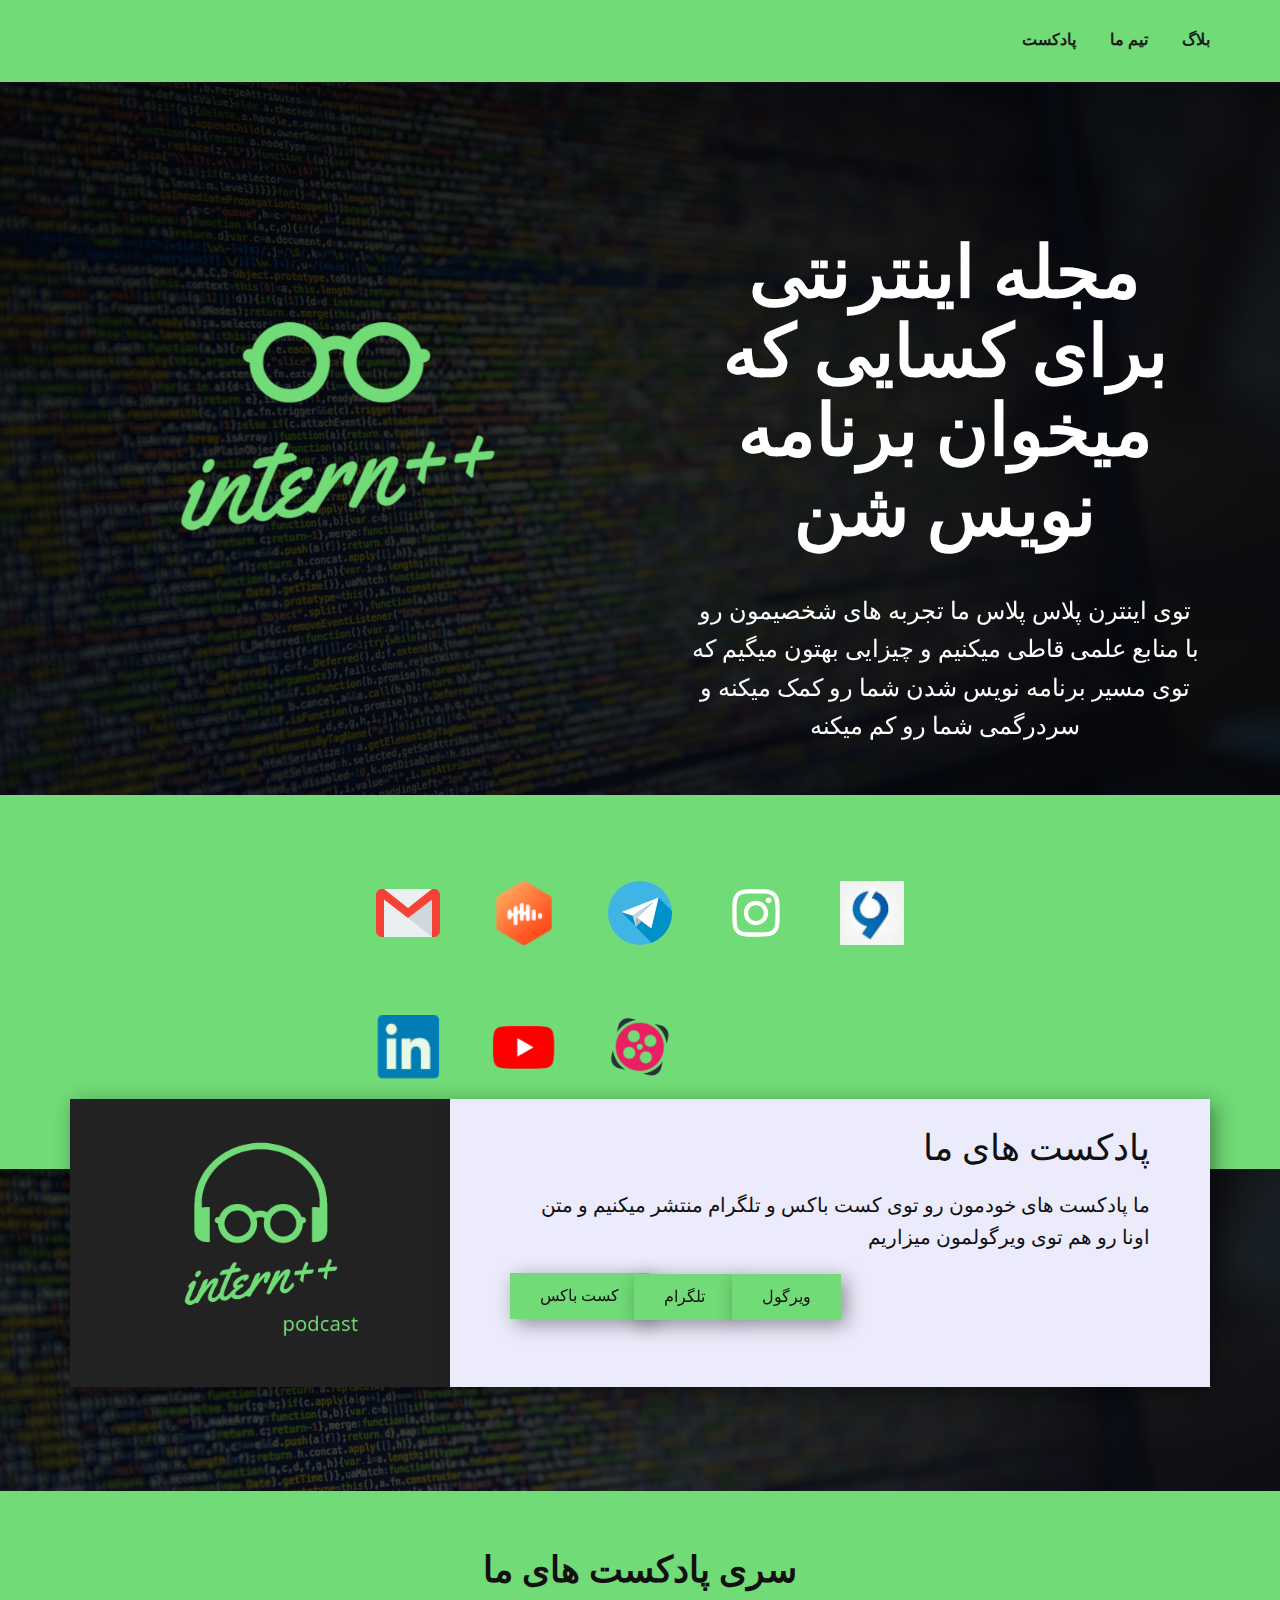
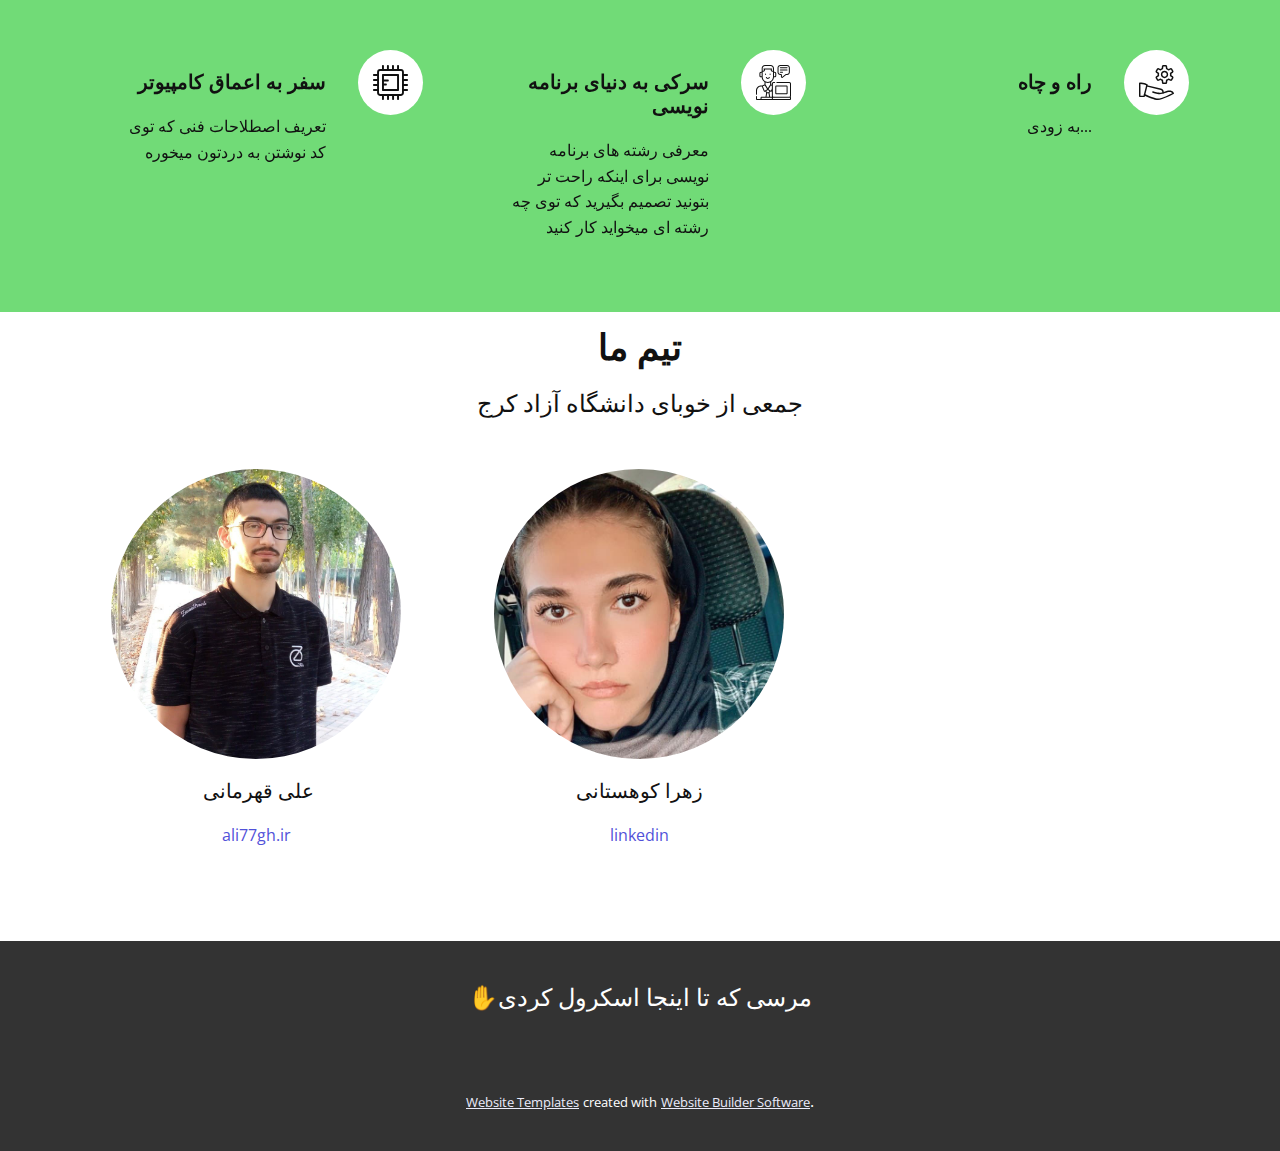
==== commit 3f478f09: "aparat and youtube links added" ====
--- a/index.html
+++ b/index.html
@@ -138,6 +138,9 @@
       </div>
     </div>
   </section>
+
+
+  <!-- social networks -->
   <section class="u-align-center u-clearfix u-custom-color-2 u-section-2" id="sec-b0bd">
     <div class="u-clearfix u-sheet u-sheet-1">
       <div class="u-expanded-width-sm u-expanded-width-xs u-list u-repeater u-list-1">
@@ -230,9 +233,27 @@
                 alt=""></span>
           </div>
         </div>
+        <div class="u-container-style u-list-item u-repeater-item">
+          <div
+            class="u-container-layout u-similar-container u-valign-middle-sm u-valign-middle-xl u-valign-middle-xs u-valign-top-lg u-valign-top-md u-container-layout-5">
+            <span class="u-file-icon u-icon u-icon-circle u-text-palette-1-base u-icon-5"
+              data-href="https://www.youtube.com/channel/UCIY3optA4GitGtAB7OTP7Ug" data-target="_blank"><img src="images/youtube.png"
+                alt=""></span>
+          </div>
+        </div>
+        <div class="u-container-style u-list-item u-repeater-item">
+          <div
+            class="u-container-layout u-similar-container u-valign-middle-sm u-valign-middle-xl u-valign-middle-xs u-valign-top-lg u-valign-top-md u-container-layout-5">
+            <span class="u-file-icon u-icon u-icon-circle u-text-palette-1-base u-icon-5"
+              data-href="https://www.aparat.com/ali77gh" data-target="_blank"><img src="images/aparat.png"
+                alt=""></span>
+          </div>
+        </div>
       </div>
     </div>
   </section>
+
+  <!-- podcast -->
   <section class="u-align-center u-clearfix u-image u-shading u-section-3" id="sec-a0d5" data-image-width="1600"
     data-image-height="1067">
     <div class="u-clearfix u-sheet u-sheet-1">
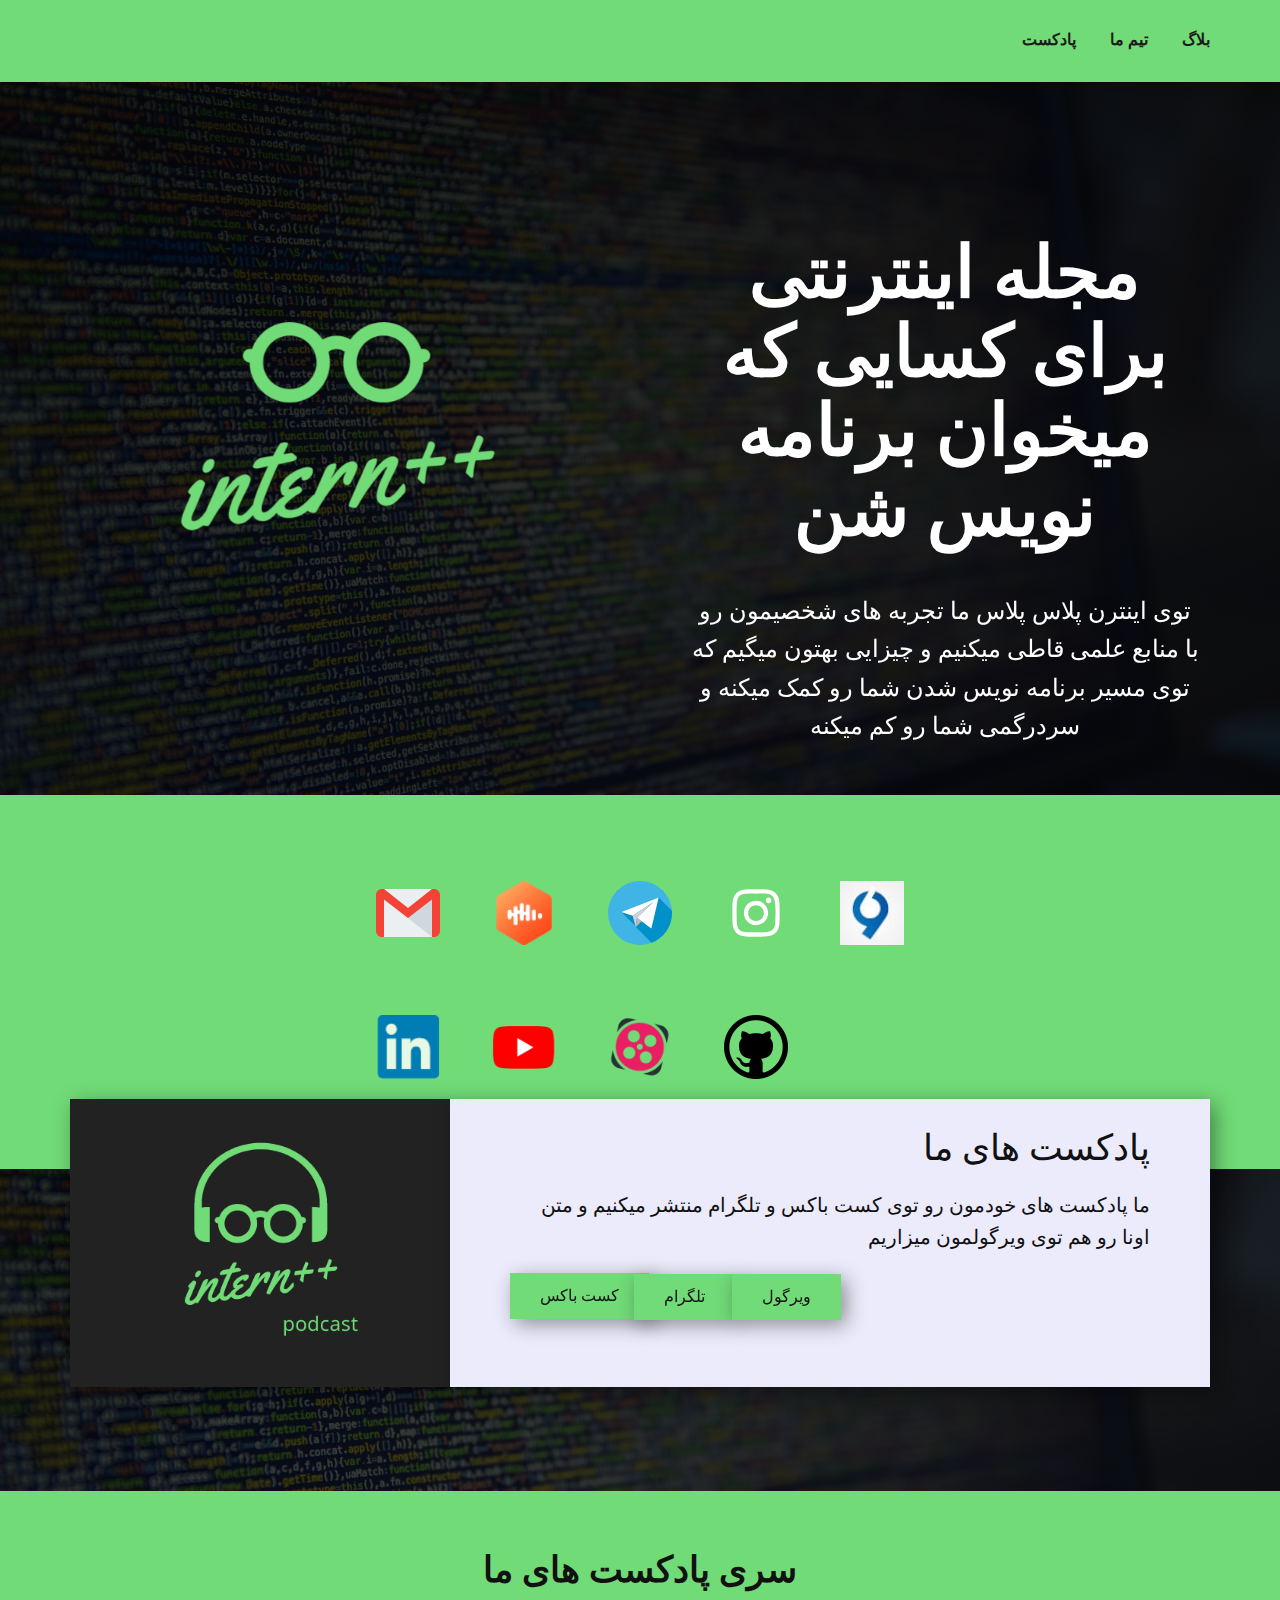
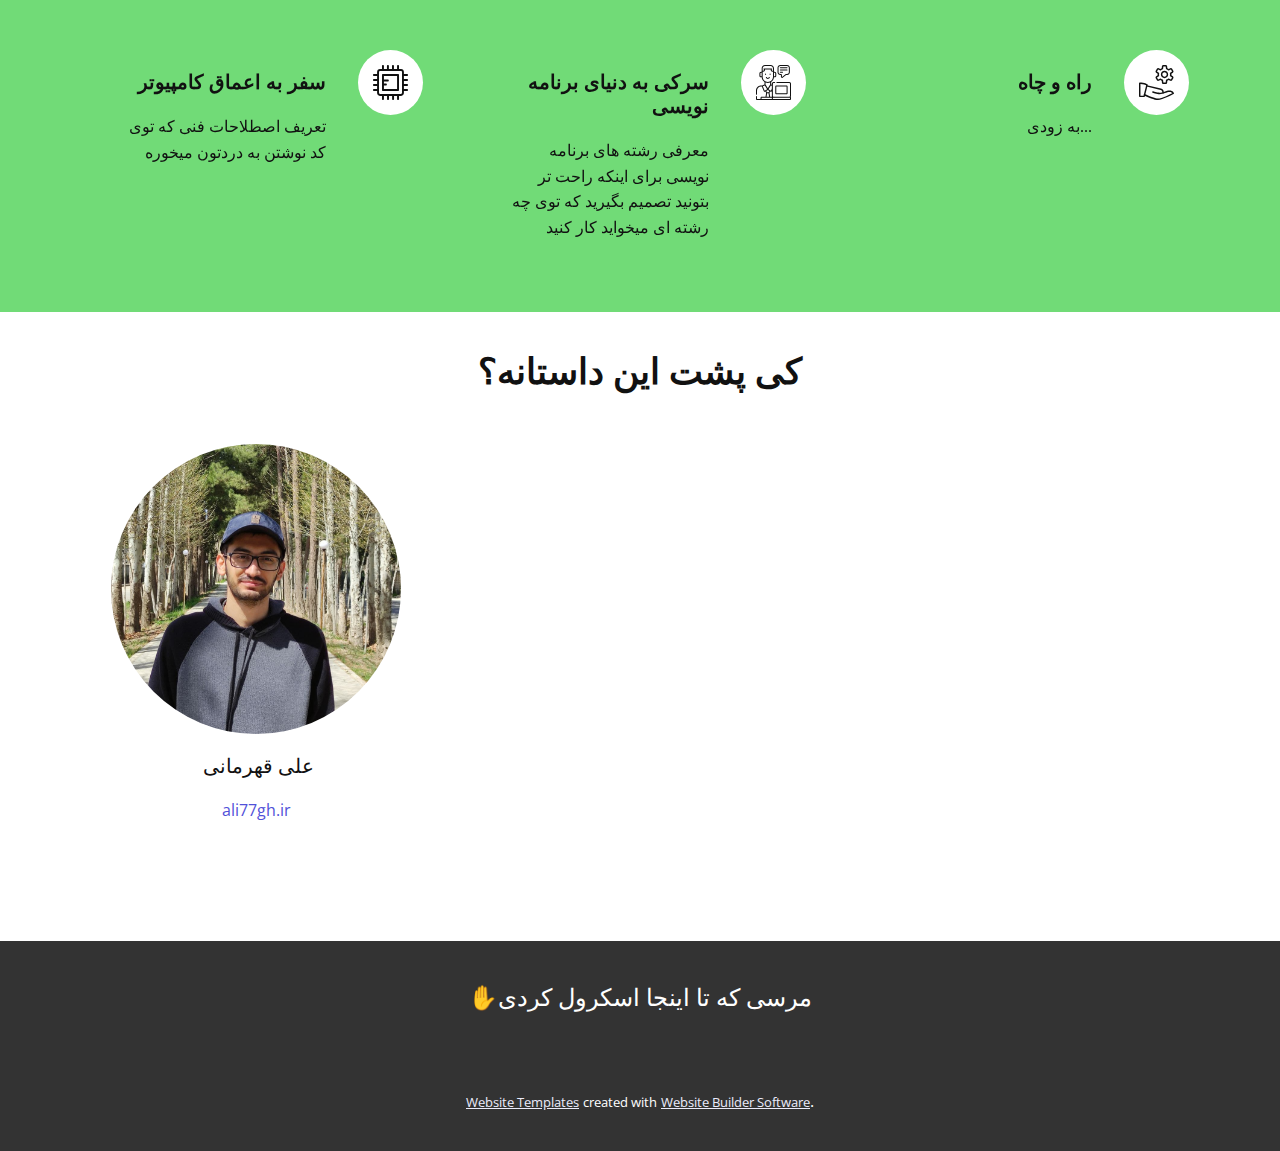
==== commit 1d12040e: "github link added and ali image changed" ====
--- a/index.html
+++ b/index.html
@@ -249,6 +249,14 @@
                 alt=""></span>
           </div>
         </div>
+        <div class="u-container-style u-list-item u-repeater-item">
+          <div
+            class="u-container-layout u-similar-container u-valign-middle-sm u-valign-middle-xl u-valign-middle-xs u-valign-top-lg u-valign-top-md u-container-layout-5">
+            <span class="u-file-icon u-icon u-icon-circle u-text-palette-1-base u-icon-5"
+              data-href="https://github.com/intern-plus-plus/" data-target="_blank"><img src="images/github_logo.png"
+                alt=""></span>
+          </div>
+        </div>
       </div>
     </div>
   </section>
@@ -429,8 +437,7 @@
   </section>
   <section class="u-clearfix u-section-5" id="sec-3fd9">
     <div class="u-clearfix u-sheet u-valign-middle u-sheet-1">
-      <h3 class="u-text u-text-default u-text-1" style="font-family: Vazir;">تیم ما</h3>
-      <h4 class="u-text u-text-default u-text-2" style="font-family: Vazir;">جمعی از خوبای دانشگاه آزاد کرج</h4>
+      <h3 class="u-text u-text-default u-text-1" style="font-family: Vazir;">کی پشت این داستانه؟</h3>
       <div class="u-list u-repeater u-list-1">
         <div class="u-align-center u-container-style u-list-item u-repeater-item">
           <div class="u-container-layout u-similar-container u-valign-top u-container-layout-2">
@@ -446,19 +453,6 @@
             </p>
           </div>
         </div>
-        <div class="u-align-center u-container-style u-list-item u-repeater-item">
-          <div class="u-container-layout u-similar-container u-valign-top u-container-layout-3">
-            <div alt="" class="u-image u-image-circle u-image-3" src="" data-image-width="640" data-image-height="640"
-              data-animation-name="rotateIn" data-animation-duration="1000" data-animation-delay="0"
-              data-animation-direction=""></div>
-            <h5 class="u-text u-text-7" style="font-family: Vazir;">زهرا کوهستانی</h5>
-            <p class="u-text u-text-8">
-              <a href="https://www.linkedin.com/in/zahra-koohestani-0352841b7/"
-                class="u-active-none u-border-none u-btn u-button-link u-button-style u-hover-none u-none u-text-palette-1-base u-btn-2"
-                dideo-checked="true">linkedin</a>
-            </p>
-          </div>
-        </div>
       </div>
     </div>
   </section>
--- a/intern++-landing.css
+++ b/intern++-landing.css
@@ -857,7 +857,7 @@
 .u-section-5 .u-image-2 {
   width: 290px;
   height: 290px;
-  background-image: url("images/photo_2020-11-04_16-10-09.jpg");
+  background-image: url("images/ali_ghahremani.jpg");
   background-position: 50% 50%;
   animation-duration: 1000ms;
   margin: 0 auto;
